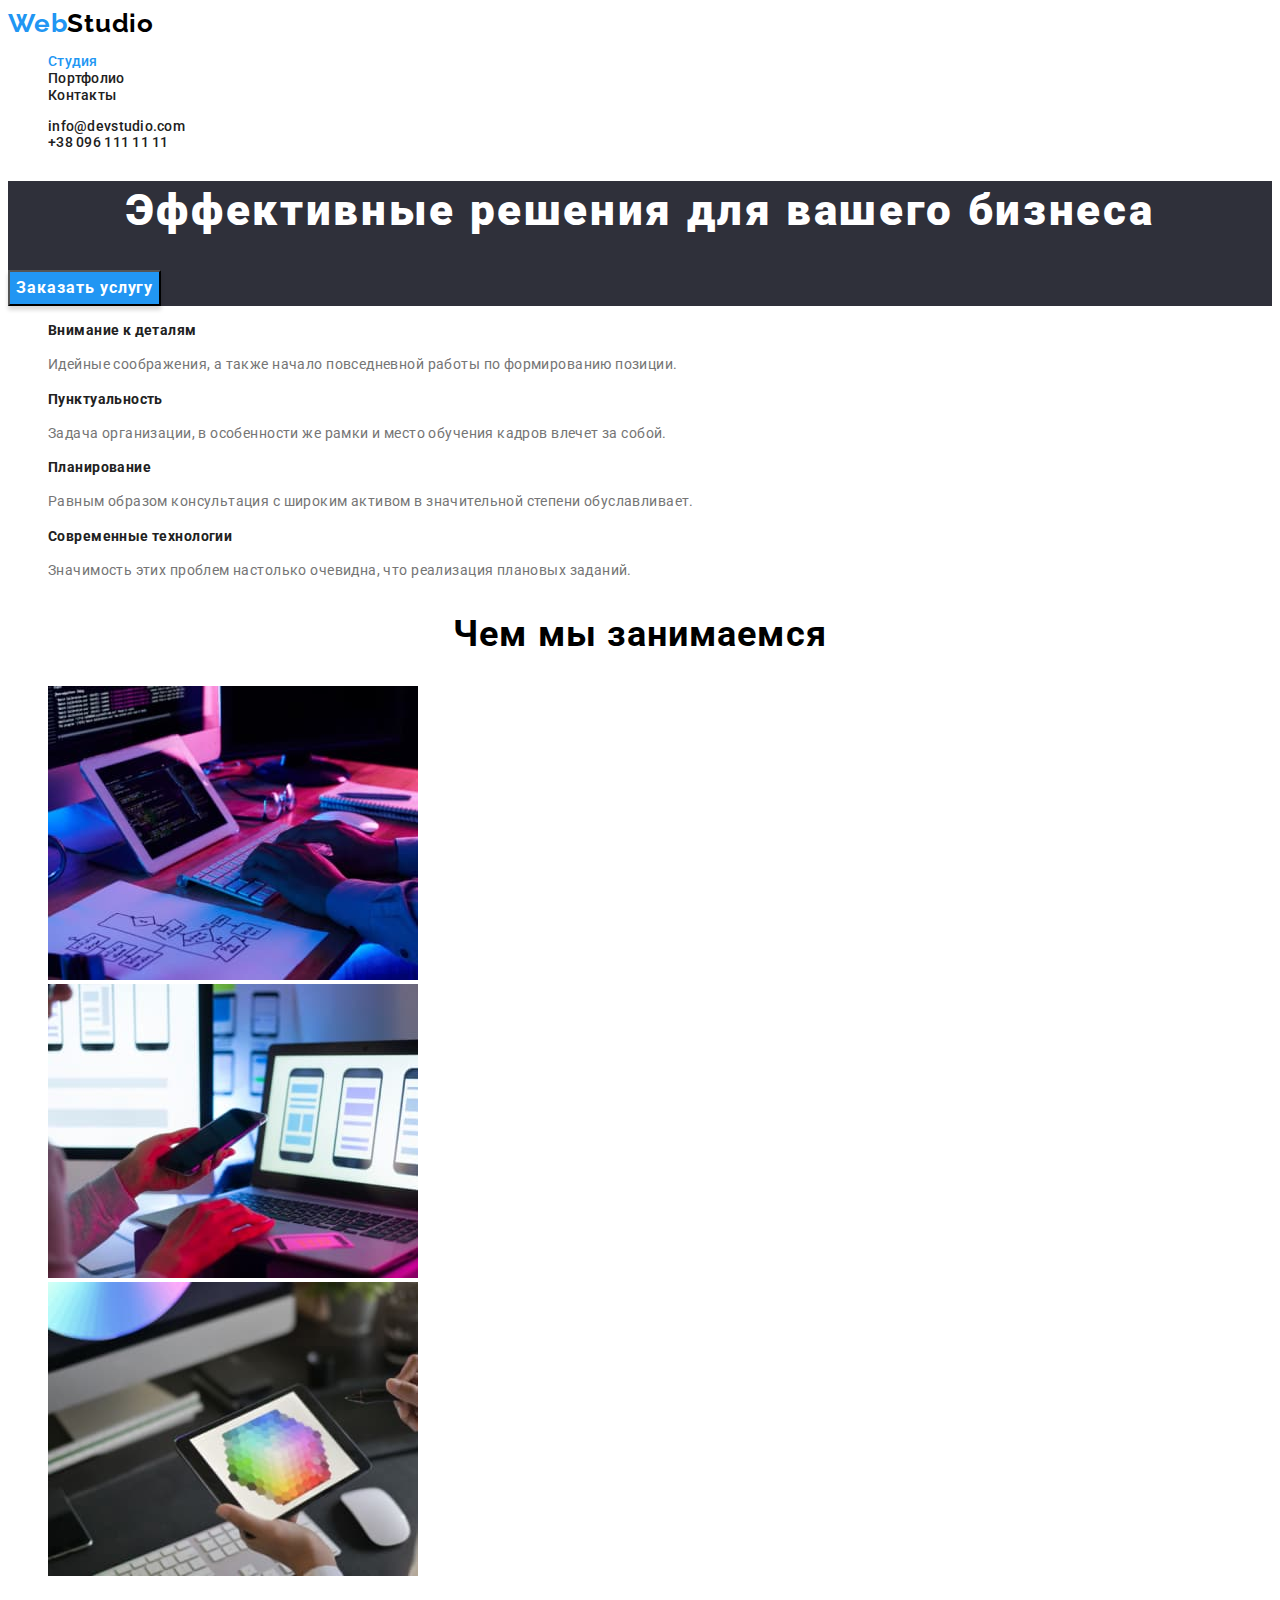
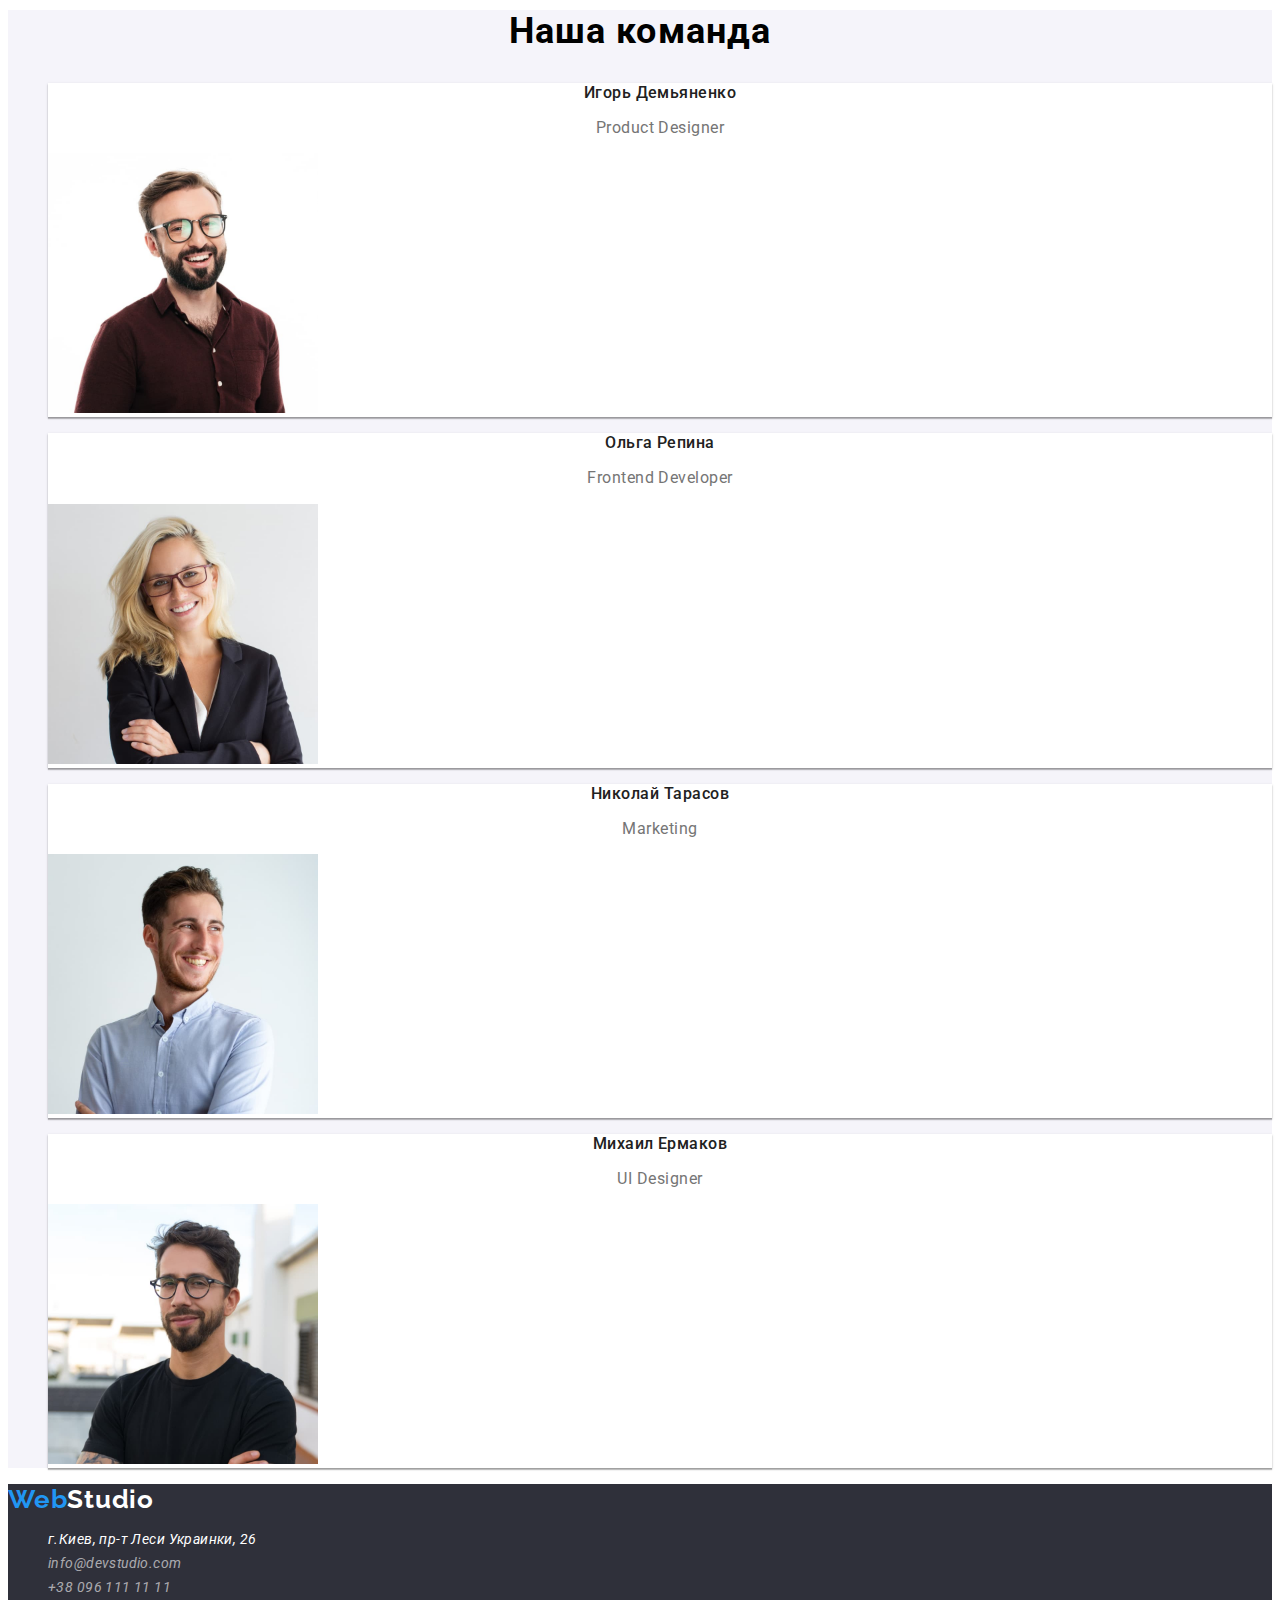
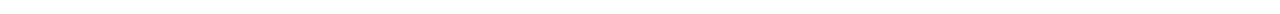
==== index.html @ 718a517a "copy-hw2" ====
<!DOCTYPE html>
<html lang="en">

<head>
  <meta charset="UTF-8">
  <meta name="viewport" content="width=device-width, initial-scale=1.0">
  <link rel="preconnect" href="https://fonts.googleapis.com">
  <link rel="preconnect" href="https://fonts.gstatic.com" crossorigin>
  <link href="https://fonts.googleapis.com/css2?family=Raleway:wght@700&family=Roboto:wght@400;500;700;900&display=swap"
    rel="stylesheet">
  <title>hw-02</title>
  <link rel="stylesheet" href="./css/styles.css">
</head>

<body>
  <!-- header -->
  <header class="head">
    <nav class="nav">
      <a class="logo" href="./index.html"><span class="logo-blue">Web</span>Studio</a>
      <ul class="nav-sait">
        <li><a class="sait-link current" href="./index.html">Студия</a></li>
        <li><a class="sait-link" href="./portfolio.html">Портфолио</a></li>
        <li><a class="sait-link" href="">Контакты</a></li>
      </ul>
    </nav>

    <ul class="nav-contact">
      <li>
        <a class="contact-link" href="mailto:info@devstudio.com">info@devstudio.com</a>
      </li>
      <li>
        <a class="contact-link" href="tel:+380961111111">+38 096 111 11 11</a>
      </li>
    </ul>

  </header>

  <!-- main -->
  <main>
    <!-- hero -->
    <section class="hero">
      <h1 class="hero-title">Эффективные решения для вашего бизнеса</h1>
      <button class="button primary" type="button">Заказать услугу</button>
    </section>

    <!-- quality -->
    <section class="section">
      <!--h2 скрыть на стилизации-->
      <h2 hidden>Качества компании</h2>
      <ul class="quality">
        <li>
          <h3 class="quality-title">Внимание к деталям</h3>
          <p class="quality-text">Идейные соображения, а также начало повседневной работы по формированию позиции.</p>
        </li>
        <li>
          <h3 class="quality-title">Пунктуальность</h3>
          <p class="quality-text">Задача организации, в особенности же рамки и место обучения кадров влечет за собой.
          </p>
        </li>
        <li>
          <h3 class="quality-title">Планирование</h3>
          <p class="quality-text">Равным образом консультация с широким активом в значительной степени обуславливает.
          </p>
        </li>
        <li>
          <h3 class="quality-title">Современные технологии</h3>
          <p class="quality-text">Значимость этих проблем настолько очевидна, что реализация плановых заданий.</p>
        </li>
      </ul>
    </section>

    <!-- What are we doing -->
    <section class="section">
      <h2 class="section-title">Чем мы занимаемся</h2>
      <ul>
        <li><img src="./images/studio/box1.jpg" alt="Десктопные приложения" width="370" height="294">
        </li>
        <li><img src="./images/studio/box2.jpg" alt="Мобильные приложения" width="370" height="294"></li>
        <li><img src="./images/studio/box3.jpg" alt="Дизайнерские решения" width="370" height="294"></li>
      </ul>
    </section>

    <!-- our team -->
    <section class="section team">
      <h2 class="section-title">Наша команда</h2>
      <ul class="team-list">
        <li class="team-item">
          <h3 class="team-title">Игорь Демьяненко</h3>
          <p class="team-profession">Product Designer</p>
          <a href=""><img src="./images/studio/img.jpg" alt="Frontend Developer" width="270" height="260"></a>
        </li>
        <li class="team-item">
          <h3 class="team-title">Ольга Репина</h3>
          <p class="team-profession">Frontend Developer</p>
          <a href=""><img src="./images/studio/img2.jpg" alt="Frontend Developer" width="270" height="260"></a>
        </li>
        <li class="team-item">
          <h3 class="team-title">Николай Тарасов</h3>
          <p class="team-profession">Marketing</p>
          <a href=""><img src="./images/studio/img3.jpg" alt="Marketing" width="270" height="260"></a>
        </li>
        <li class="team-item">
          <h3 class="team-title">Михаил Ермаков</h3>
          <p class="team-profession">UI Designer</p>
          <a href=""><img src="./images/studio/img4.jpg" alt="UI Designe" width="270" height="260"></a>
        </li>
      </ul>
    </section>
  </main>

  <!--footter-->
  <footer class="footer">
    <a class="logo footer-logo" href="./index.html"><span class="logo-blue">Web</span>Studio</a>

    <!-- fotter address -->
    <address class="address">
      <ul class="address-list">
        <li>
          <a class="address-map address-hover"
            href="https://www.google.com/maps/place/GREEN+HOUSE/@48.90028,23.3077456,17z/data=!4m9!3m8!1s0x473989dc6a29fd1f:0xf99ad398de3efd34!5m2!4m1!1i2!8m2!3d48.8999723!4d23.3089486!16s%2Fg%2F11qqn3vghm?entry=ttu"
            target="_blank" rel="noopener noreferrer nofollow">
            г.Киев, пр-т Леси Украинки, 26
          </a>
        </li>
        <li>
          <a class="address-contact address-hover" href="mailto:info@devstudio.com">info@devstudio.com</a>
        </li>
        <li>
          <a class="address-contact address-hover" href="tel:+380961111111">+38 096 111 11 11</a>
        </li>
      </ul>
    </address>
  </footer>

</body>

</html>
---- css/styles.css ----
:root {
  --primary-text-color: #757575;
  --title-text-color: #212121;
  --accent-color: #2196f3;
  --primary-whait-color: #ffffff;
  --primary-black-color: #000000;
  --color-with-transparency: rgba(255, 255, 255, 0.6);
  --color-section-background: #2f303a;
  --color-section-background2: #f5f4fa;
}

/* color: #2196f3; */
/* color: #000000; */
/* color: #212121; */
/* color: #757575; */
/* color: #ffffff; */
/* background: #2f303a; */
/* color: rgba(255, 255, 255, 0.6); */
/* background: #f5f4fa; */

/* utilits */
ul {
  list-style: none;
}

a {
  text-decoration: none;
}

/* general */
body {
  font-family: 'Roboto', sans-serif;
  background-color: var(--primary-whait-color);
  color: var(--primary-text-color);

}

/* button */
.button {
  font-family: inherit;
  font-weight: 700;
  font-size: 16px;
  line-height: 1.88;
  letter-spacing: 0.06em;
  text-align: center;
  background-color: var(--primary-whait-color);
  color: var(--title-text-color);
  box-shadow: 0 4px 4px 0 rgba(0, 0, 0, 0.15);
  cursor: pointer;
}

.button.primary {
  background-color: var(--accent-color);
  color: var(--primary-whait-color);
}

.button.primary:hover,
.button.primary:focus {
  background-color: var(--primary-whait-color);
  color: var(--accent-color);
}

/* header */
.head {
  font-weight: 500;
  font-size: 14px;
  line-height: 1.2;
  letter-spacing: 0.02em;
}

.logo {
  font-family: "Raleway", sans-serif;
  font-weight: 700;
  font-size: 26px;
  letter-spacing: 0.03em;
  color: var(--primary-black-color);

}

.logo-blue {
  color: var(--accent-color);
}



.sait-link {
  color: var(--title-text-color);
}

.sait-link:hover,
.sait-link:focus,
.contact-link:hover,
.contact-link:focus {
  color: var(--accent-color);
}

.sait-link.current {
  color: var(--accent-color);
}

.contact-link {
  color: var(--title-text-color);
}

/* hero */
.hero {
  background: var(--color-section-background);
}

.hero-title {
  font-weight: 900;
  font-size: 44px;
  line-height: 1.36;
  letter-spacing: 0.06em;
  text-align: center;
  color: var(--primary-whait-color);
}

/* section */
.section-title {
  /* font-weight: 700; */
  font-size: 36px;
  letter-spacing: 0.03em;
  line-height: 1.2;
  text-align: center;
  color: var(--primary-black-color);
}

/* quality */
.quality-title {
  /* font-weight: 700; */
  font-size: 14px;
  line-height: 1.2;
  letter-spacing: 0.03em;
  color: var(--title-text-color);
}

.quality-text {
  /* font-weight: 400; */
  font-size: 14px;
  line-height: 1.71;
  letter-spacing: 0.03em;
}

/* What are we doing */

/* our team */
.team {
  background: var(--color-section-background2);
}

.team-item {
  background: var(--primary-whait-color);
  box-shadow: 0 2px 1px 0 rgba(0, 0, 0, 0.2), 0 1px 1px 0 rgba(0, 0, 0, 0.14),
    0 1px 3px 0 rgba(0, 0, 0, 0.12);
}

.team-title {
  font-weight: 500;
  font-size: 16px;
  line-height: 1.2;
  letter-spacing: 0.03em;
  text-align: center;
  color: var(--title-text-color);
}

.team-profession {
  /* font-weight: 400; */
  font-size: 16px;
  line-height: 1.2;
  letter-spacing: 0.03em;
  text-align: center;
}

/* footer */
.footer {
  background: var(--color-section-background);
}

.footer-logo {
  color: var(--primary-whait-color);
}

/* fotter */
.address {
  font-weight: 400;
  font-size: 14px;
  line-height: 1.71;
  letter-spacing: 0.03em;
}

.address-map {

  color: var(--primary-whait-color);
}

.address-hover:hover,
.address-hover:focus {
  color: var(--accent-color);
}

.address-contact {

  color: var(--color-with-transparency);
}

/* portfolio */
.filter-btn {
  font-weight: 500;
  font-size: 16px;
  line-height: 1.63;
  letter-spacing: 0.03em;
  background: var(--color-section-background2);
  color: var(--title-text-color);
}

.filter-btn:hover,
.filter-btn:focus {
  background: var(--accent-color);
  color: var(--primary-whait-color);
  box-shadow: 0 2px 2px 0 rgba(0, 0, 0, 0.12), 0 1px 2px 0 rgba(0, 0, 0, 0.08),
    0 3px 1px 0 rgba(0, 0, 0, 0.1);
}

/* portfolio project */

.project-title {
  /* font-weight: 700; */
  font-size: 18px;
  line-height: 2;
  letter-spacing: 0.06em;
  color: var(--title-text-color);
}

.project-marker {
  /* font-weight: 400; */
  font-size: 16px;
  line-height: 1.88;
  letter-spacing: 0.03em;
}
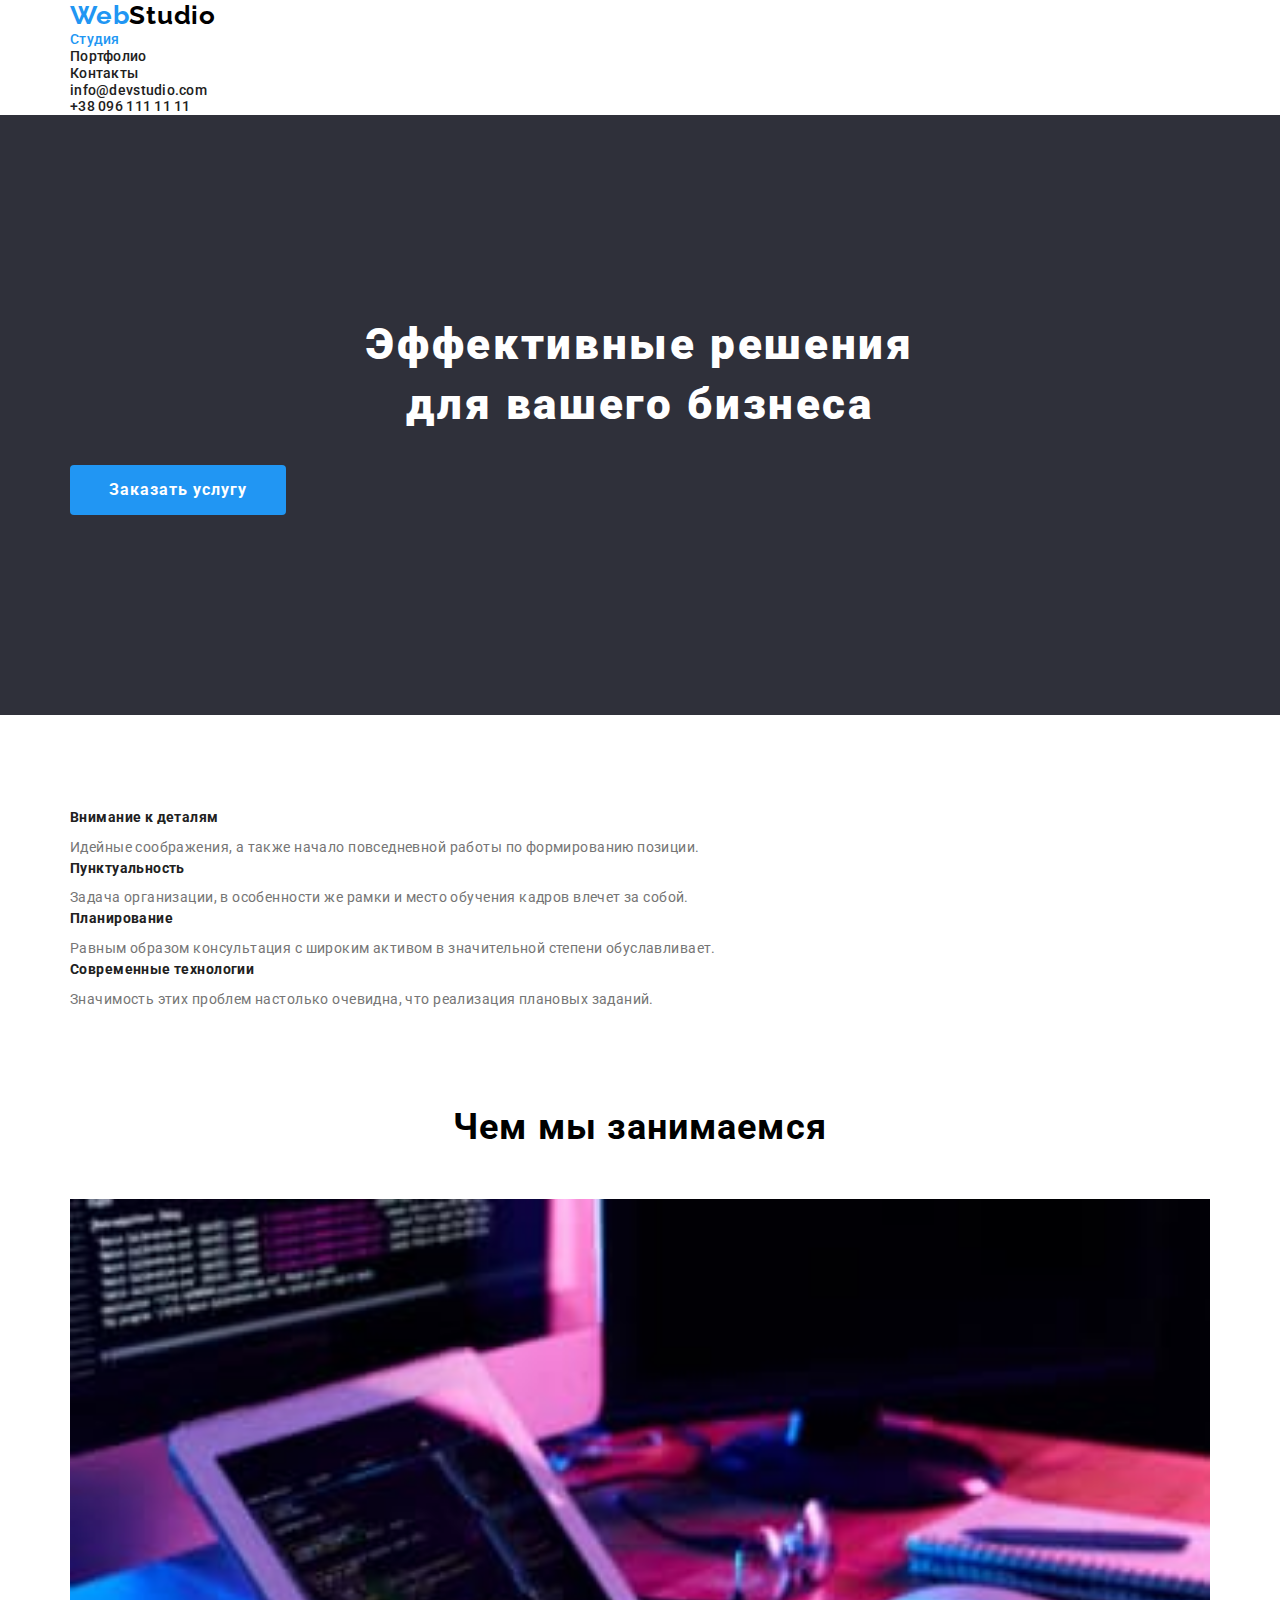
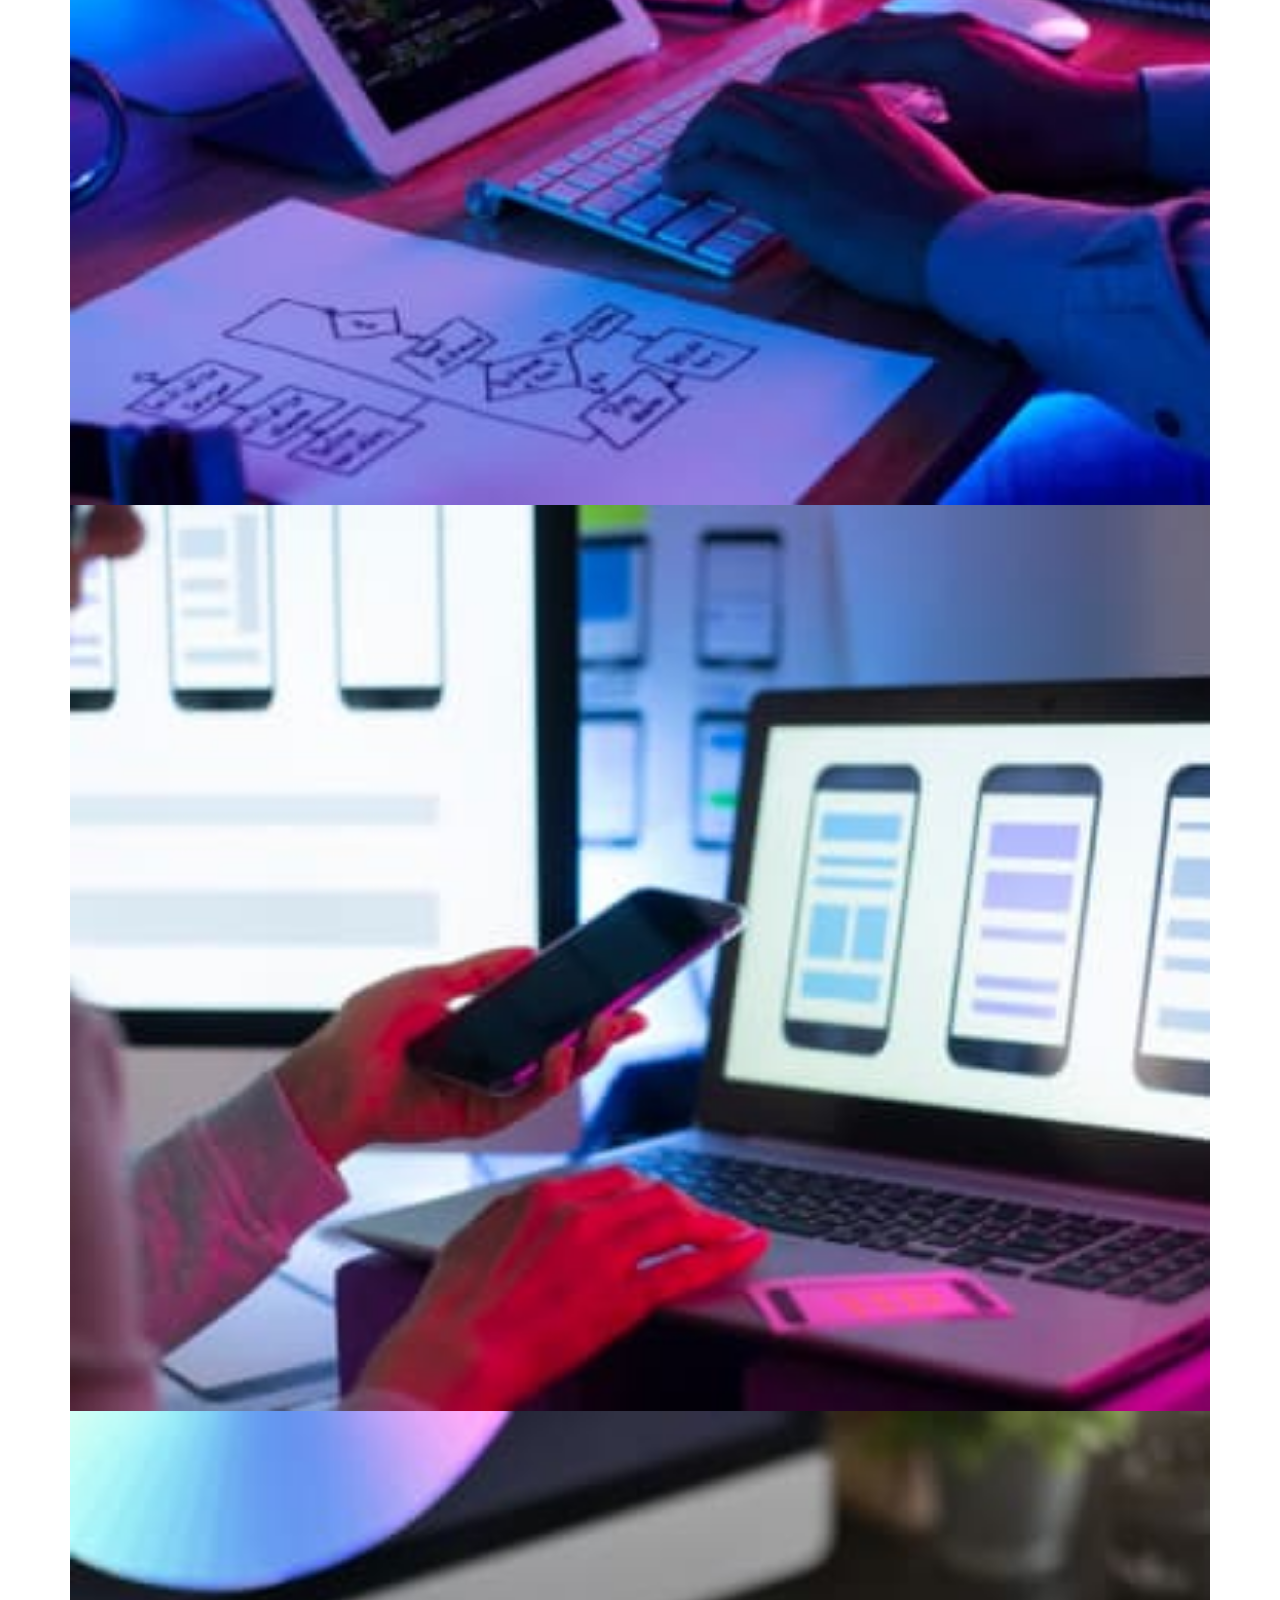
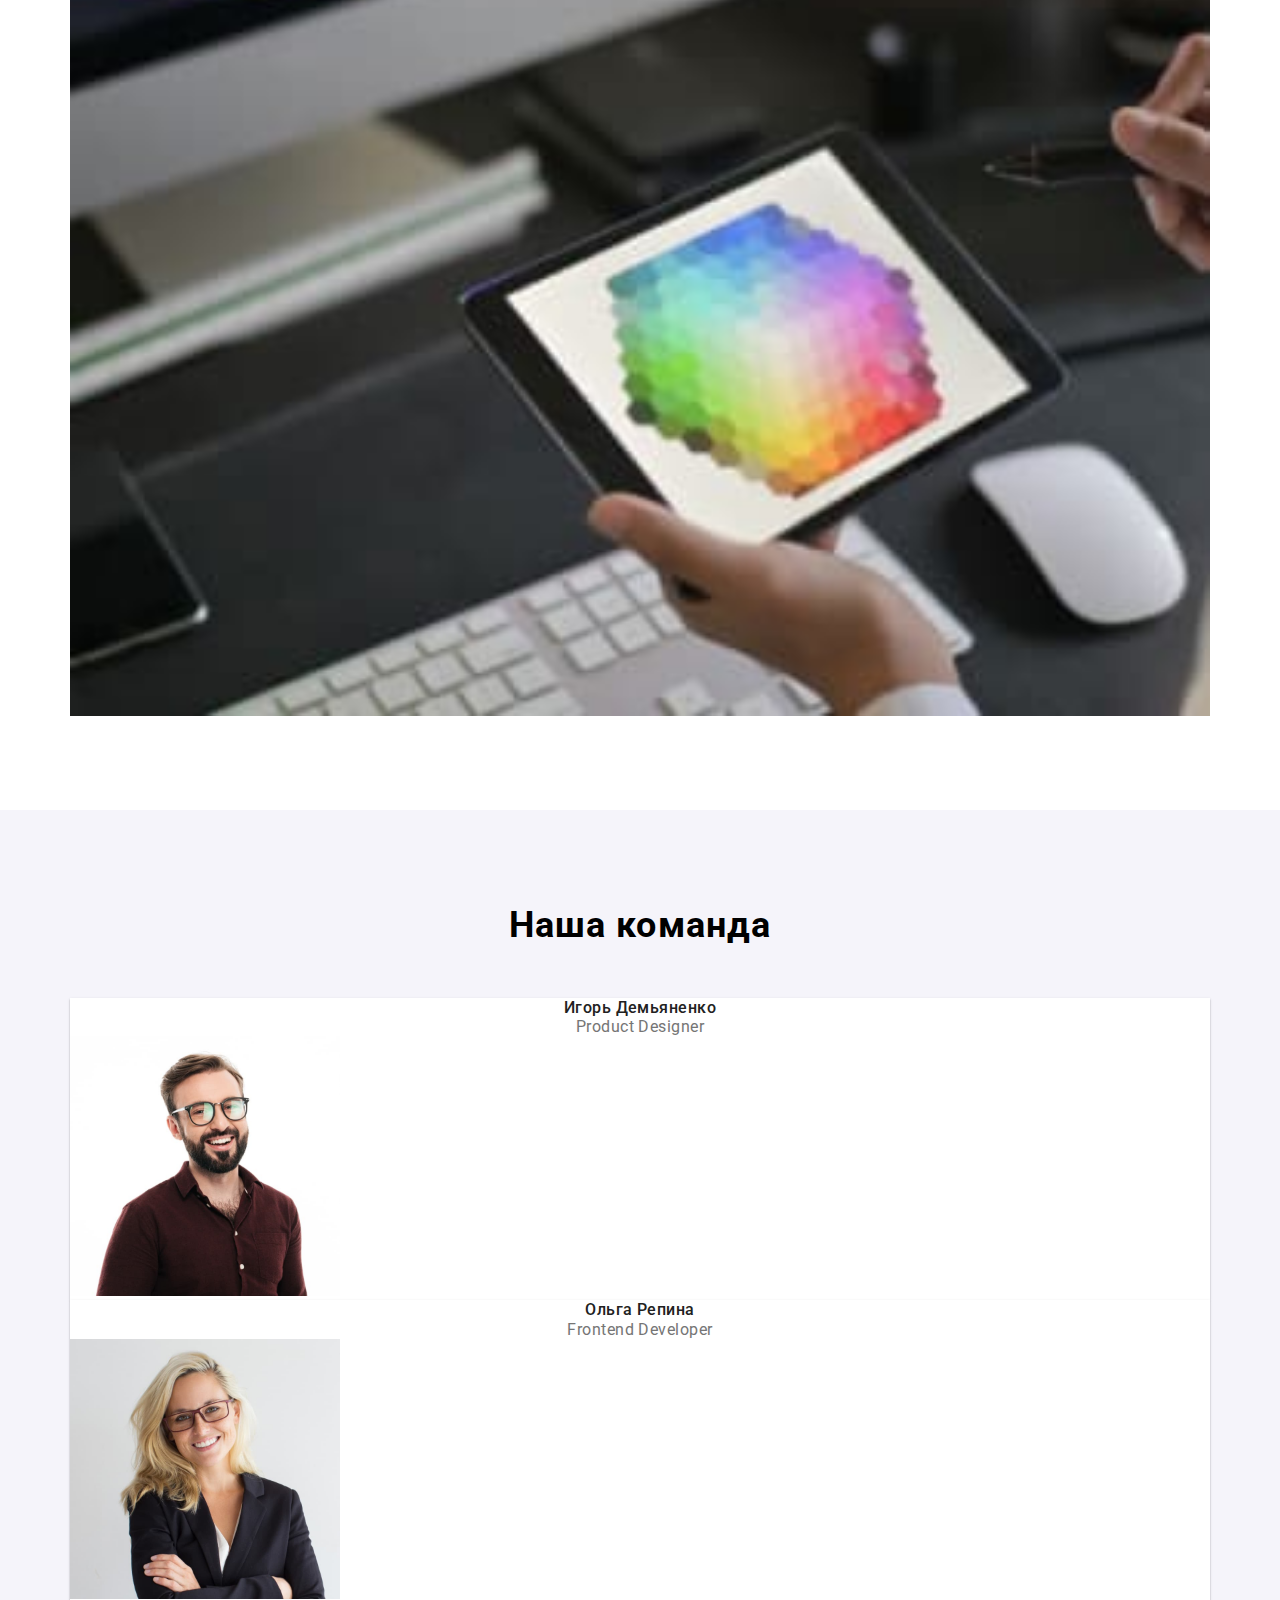
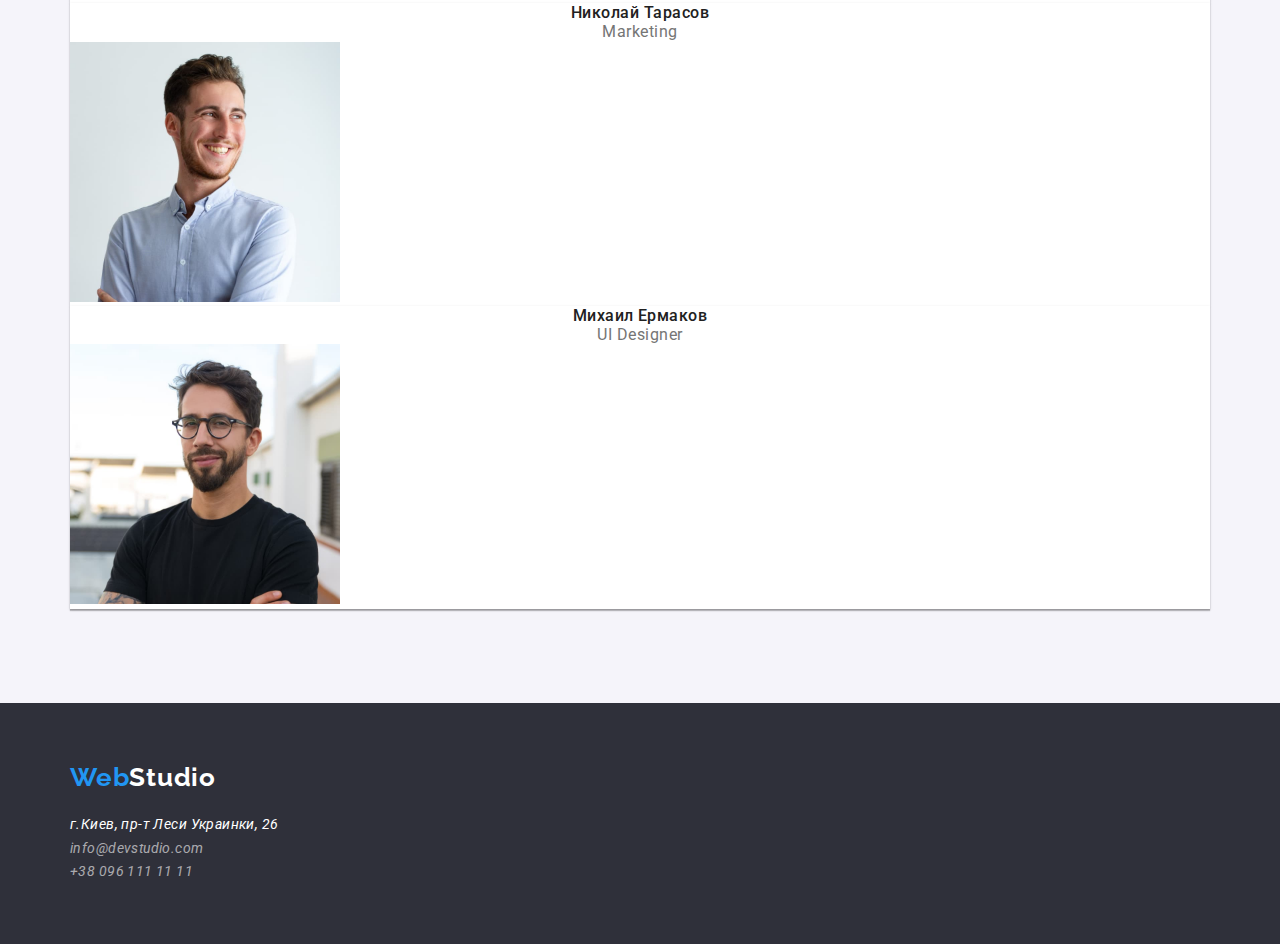
==== commit 4c07219e: "geometry" ====
--- a/index.html
+++ b/index.html
@@ -9,127 +9,154 @@
   <link href="https://fonts.googleapis.com/css2?family=Raleway:wght@700&family=Roboto:wght@400;500;700;900&display=swap"
     rel="stylesheet">
   <title>hw-02</title>
+  <link rel="stylesheet" href="https://cdnjs.cloudflare.com/ajax/libs/modern-normalize/2.0.0/modern-normalize.min.css">
   <link rel="stylesheet" href="./css/styles.css">
 </head>
 
 <body>
   <!-- header -->
   <header class="head">
-    <nav class="nav">
-      <a class="logo" href="./index.html"><span class="logo-blue">Web</span>Studio</a>
-      <ul class="nav-sait">
-        <li><a class="sait-link current" href="./index.html">Студия</a></li>
-        <li><a class="sait-link" href="./portfolio.html">Портфолио</a></li>
-        <li><a class="sait-link" href="">Контакты</a></li>
+    <div class=" head-container container">
+
+      <nav class="nav ">
+        <a class="logo" href="./index.html"><span class="logo-blue">Web</span>Studio</a>
+
+        <ul class="nav-sait">
+          <li><a class="sait-link current" href="./index.html">Студия</a></li>
+          <li><a class="sait-link" href="./portfolio.html">Портфолио</a></li>
+          <li><a class="sait-link" href="#contact">Контакты</a></li>
+        </ul>
+
+      </nav>
+
+      <ul class="nav-contact">
+        <li>
+          <a class="contact-link" href="mailto:info@devstudio.com">info@devstudio.com</a>
+        </li>
+        <li>
+          <a class="contact-link" href="tel:+380961111111">+38 096 111 11 11</a>
+        </li>
       </ul>
-    </nav>
 
-    <ul class="nav-contact">
-      <li>
-        <a class="contact-link" href="mailto:info@devstudio.com">info@devstudio.com</a>
-      </li>
-      <li>
-        <a class="contact-link" href="tel:+380961111111">+38 096 111 11 11</a>
-      </li>
-    </ul>
-
+    </div>
   </header>
 
   <!-- main -->
   <main>
     <!-- hero -->
     <section class="hero">
-      <h1 class="hero-title">Эффективные решения для вашего бизнеса</h1>
-      <button class="button primary" type="button">Заказать услугу</button>
+      <div class="hero-container container">
+        <h1 class="hero-title">Эффективные решения <br> для вашего бизнеса</h1>
+        <button class="hero-btn button primary" type="button">Заказать услугу</button>
+      </div>
     </section>
 
     <!-- quality -->
-    <section class="section">
-      <!--h2 скрыть на стилизации-->
-      <h2 hidden>Качества компании</h2>
-      <ul class="quality">
-        <li>
-          <h3 class="quality-title">Внимание к деталям</h3>
-          <p class="quality-text">Идейные соображения, а также начало повседневной работы по формированию позиции.</p>
-        </li>
-        <li>
-          <h3 class="quality-title">Пунктуальность</h3>
-          <p class="quality-text">Задача организации, в особенности же рамки и место обучения кадров влечет за собой.
-          </p>
-        </li>
-        <li>
-          <h3 class="quality-title">Планирование</h3>
-          <p class="quality-text">Равным образом консультация с широким активом в значительной степени обуславливает.
-          </p>
-        </li>
-        <li>
-          <h3 class="quality-title">Современные технологии</h3>
-          <p class="quality-text">Значимость этих проблем настолько очевидна, что реализация плановых заданий.</p>
-        </li>
-      </ul>
+    <section class="quality">
+      <div class="container">
+        <!--h2 скрыт  на стилизации-->
+        <h2 class="visually-hidden">Качества компании</h2>
+
+        <ul class="quality-list">
+          <li>
+            <h3 class="quality-title">Внимание к деталям</h3>
+            <p class="quality-text">Идейные соображения, а также начало повседневной работы по формированию позиции.</p>
+          </li>
+          <li>
+            <h3 class="quality-title">Пунктуальность</h3>
+            <p class="quality-text">Задача организации, в особенности же рамки и место обучения кадров влечет за собой.
+            </p>
+          </li>
+          <li>
+            <h3 class="quality-title">Планирование</h3>
+            <p class="quality-text">Равным образом консультация с широким активом в значительной степени обуславливает.
+            </p>
+          </li>
+          <li>
+            <h3 class="quality-title">Современные технологии</h3>
+            <p class="quality-text">Значимость этих проблем настолько очевидна, что реализация плановых заданий.</p>
+          </li>
+        </ul>
+
+      </div>
     </section>
 
-    <!-- What are we doing -->
-    <section class="section">
-      <h2 class="section-title">Чем мы занимаемся</h2>
-      <ul>
-        <li><img src="./images/studio/box1.jpg" alt="Десктопные приложения" width="370" height="294">
-        </li>
-        <li><img src="./images/studio/box2.jpg" alt="Мобильные приложения" width="370" height="294"></li>
-        <li><img src="./images/studio/box3.jpg" alt="Дизайнерские решения" width="370" height="294"></li>
-      </ul>
+    <!-- What are we doing  specialty -->
+    <section class="specialty ">
+      <div class="specialty-container container">
+
+        <h2 class="specialty-title section-title">Чем мы занимаемся</h2>
+
+        <ul>
+          <li><img src="./images/studio/box1.jpg" alt="Десктопные приложения" width="370" height="294">
+          </li>
+          <li><img src="./images/studio/box2.jpg" alt="Мобильные приложения" width="370" height="294"></li>
+          <li><img src="./images/studio/box3.jpg" alt="Дизайнерские решения" width="370" height="294"></li>
+        </ul>
+
+      </div>
     </section>
 
     <!-- our team -->
-    <section class="section team">
-      <h2 class="section-title">Наша команда</h2>
-      <ul class="team-list">
-        <li class="team-item">
-          <h3 class="team-title">Игорь Демьяненко</h3>
-          <p class="team-profession">Product Designer</p>
-          <a href=""><img src="./images/studio/img.jpg" alt="Frontend Developer" width="270" height="260"></a>
-        </li>
-        <li class="team-item">
-          <h3 class="team-title">Ольга Репина</h3>
-          <p class="team-profession">Frontend Developer</p>
-          <a href=""><img src="./images/studio/img2.jpg" alt="Frontend Developer" width="270" height="260"></a>
-        </li>
-        <li class="team-item">
-          <h3 class="team-title">Николай Тарасов</h3>
-          <p class="team-profession">Marketing</p>
-          <a href=""><img src="./images/studio/img3.jpg" alt="Marketing" width="270" height="260"></a>
-        </li>
-        <li class="team-item">
-          <h3 class="team-title">Михаил Ермаков</h3>
-          <p class="team-profession">UI Designer</p>
-          <a href=""><img src="./images/studio/img4.jpg" alt="UI Designe" width="270" height="260"></a>
-        </li>
-      </ul>
+    <section class="team sectio ">
+      <div class="team-container container">
+
+        <h2 class="section-title">Наша команда</h2>
+
+        <ul class="team-list">
+          <li class="team-item">
+            <h3 class="team-title">Игорь Демьяненко</h3>
+            <p class="team-profession">Product Designer</p>
+            <a href=""><img src="./images/studio/img.jpg" alt="Frontend Developer" width="270" height="260"></a>
+          </li>
+          <li class="team-item">
+            <h3 class="team-title">Ольга Репина</h3>
+            <p class="team-profession">Frontend Developer</p>
+            <a href=""><img src="./images/studio/img2.jpg" alt="Frontend Developer" width="270" height="260"></a>
+          </li>
+          <li class="team-item">
+            <h3 class="team-title">Николай Тарасов</h3>
+            <p class="team-profession">Marketing</p>
+            <a href=""><img src="./images/studio/img3.jpg" alt="Marketing" width="270" height="260"></a>
+          </li>
+          <li class="team-item">
+            <h3 class="team-title">Михаил Ермаков</h3>
+            <p class="team-profession">UI Designer</p>
+            <a href=""><img src="./images/studio/img4.jpg" alt="UI Designe" width="270" height="260"></a>
+          </li>
+        </ul>
+
+      </div>
     </section>
   </main>
 
   <!--footter-->
   <footer class="footer">
-    <a class="logo footer-logo" href="./index.html"><span class="logo-blue">Web</span>Studio</a>
+    <div class="footer-container container">
 
-    <!-- fotter address -->
-    <address class="address">
-      <ul class="address-list">
-        <li>
-          <a class="address-map address-hover"
-            href="https://www.google.com/maps/place/GREEN+HOUSE/@48.90028,23.3077456,17z/data=!4m9!3m8!1s0x473989dc6a29fd1f:0xf99ad398de3efd34!5m2!4m1!1i2!8m2!3d48.8999723!4d23.3089486!16s%2Fg%2F11qqn3vghm?entry=ttu"
-            target="_blank" rel="noopener noreferrer nofollow">
-            г.Киев, пр-т Леси Украинки, 26
-          </a>
-        </li>
-        <li>
-          <a class="address-contact address-hover" href="mailto:info@devstudio.com">info@devstudio.com</a>
-        </li>
-        <li>
-          <a class="address-contact address-hover" href="tel:+380961111111">+38 096 111 11 11</a>
-        </li>
-      </ul>
-    </address>
+      <a class="logo footer-logo" href="./index.html"><span class="logo-blue">Web</span>Studio</a>
+
+      <!-- fotter address -->
+      <address class="address" id="contact">
+
+        <ul class="address-list">
+          <li>
+            <a class="address-map address-hover"
+              href="https://www.google.com/maps/place/GREEN+HOUSE/@48.90028,23.3077456,17z/data=!4m9!3m8!1s0x473989dc6a29fd1f:0xf99ad398de3efd34!5m2!4m1!1i2!8m2!3d48.8999723!4d23.3089486!16s%2Fg%2F11qqn3vghm?entry=ttu"
+              target="_blank" rel="noopener noreferrer nofollow">
+              г.Киев, пр-т Леси Украинки, 26
+            </a>
+          </li>
+          <li>
+            <a class="address-contact address-hover" href="mailto:info@devstudio.com">info@devstudio.com</a>
+          </li>
+          <li>
+            <a class="address-contact address-hover" href="tel:+380961111111">+38 096 111 11 11</a>
+          </li>
+        </ul>
+
+      </address>
+    </div>
   </footer>
 
 </body>
--- a/css/styles.css
+++ b/css/styles.css
@@ -18,34 +18,79 @@
 /* color: rgba(255, 255, 255, 0.6); */
 /* background: #f5f4fa; */
 
-/* utilits */
-ul {
-  list-style: none;
-}
-
-a {
-  text-decoration: none;
-}
-
-/* general */
+/* html {
+  box-sizing: border-box;
+}
+
+*,
+*::before,
+*::after {
+  block-size: inherit;
+} */
+
+/*------------------ general ------------*/
 body {
   font-family: 'Roboto', sans-serif;
   background-color: var(--primary-whait-color);
   color: var(--primary-text-color);
-
-}
-
-/* button */
+  /* margin: 0; */
+
+}
+
+/*----------------utilits-------------- */
+
+h1,
+h2,
+h3,
+p {
+  margin: 0;
+}
+
+ul {
+  margin: 0;
+  padding: 0;
+  list-style: none;
+}
+
+a {
+  display: inline-block;
+  text-decoration: none;
+  color: inherit;
+  outline: 0px;
+}
+
+img {
+  display: block;
+  min-width: 100%;
+  height: auto;
+}
+
+/* ---------------visually-hidden ------ */
+
+.visually-hidden {
+  position: absolute;
+  clip: rect(0 0 0 0);
+  width: 1px;
+  height: 1px;
+  margin: -1px;
+}
+
+/*  --------------  button-----------------*/
 .button {
-  font-family: inherit;
+  display: inline-block;
+  border: 0;
+  border-radius: 4px;
+  padding: 10px 32px;
+
+  /* font-family: inherit; */
   font-weight: 700;
   font-size: 16px;
-  line-height: 1.88;
+  line-height: 1.875;
   letter-spacing: 0.06em;
   text-align: center;
+
   background-color: var(--primary-whait-color);
   color: var(--title-text-color);
-  box-shadow: 0 4px 4px 0 rgba(0, 0, 0, 0.15);
   cursor: pointer;
 }
 
@@ -60,12 +105,27 @@
   color: var(--accent-color);
 }
 
-/* header */
+.container {
+  margin-right: auto;
+  margin-left: auto;
+  width: 1170px;
+  padding-right: 15px;
+  padding-left: 15px;
+  padding-top: 94px;
+  padding-bottom: 94px;
+}
+
+/*  ---------------- header -----------------  */
 .head {
   font-weight: 500;
   font-size: 14px;
   line-height: 1.2;
   letter-spacing: 0.02em;
+}
+
+.head-container {
+  padding-top: 0;
+  padding-bottom: 0;
 }
 
 .logo {
@@ -73,15 +133,13 @@
   font-weight: 700;
   font-size: 26px;
   letter-spacing: 0.03em;
+
   color: var(--primary-black-color);
-
 }
 
 .logo-blue {
   color: var(--accent-color);
 }
-
-
 
 .sait-link {
   color: var(--title-text-color);
@@ -102,32 +160,48 @@
   color: var(--title-text-color);
 }
 
-/* hero */
+/* --------------------hero ---------------------*/
 .hero {
   background: var(--color-section-background);
 }
 
+.hero-container {
+  padding-top: 200px;
+  padding-bottom: 200px;
+}
+
 .hero-title {
+  margin-bottom: 30px;
+
   font-weight: 900;
   font-size: 44px;
   line-height: 1.36;
   letter-spacing: 0.06em;
   text-align: center;
-  color: var(--primary-whait-color);
-}
-
-/* section */
+
+  color: var(--primary-whait-color);
+}
+
+.hero-btn {
+  min-width: 216px;
+}
+
+/* ------------------------section ----------------------*/
 .section-title {
+  margin-bottom: 50px;
   /* font-weight: 700; */
   font-size: 36px;
   letter-spacing: 0.03em;
   line-height: 1.2;
   text-align: center;
+
   color: var(--primary-black-color);
 }
 
-/* quality */
+/* --------------------------quality---------------- */
+
 .quality-title {
+  margin-bottom: 10px;
   /* font-weight: 700; */
   font-size: 14px;
   line-height: 1.2;
@@ -142,9 +216,13 @@
   letter-spacing: 0.03em;
 }
 
-/* What are we doing */
-
-/* our team */
+/* ----------------------What are we doing specialty --------*/
+
+.specialty-container {
+  padding-top: 0;
+}
+
+/* ---------------------our team---------- */
 .team {
   background: var(--color-section-background2);
 }
@@ -172,16 +250,22 @@
   text-align: center;
 }
 
-/* footer */
+/* -------------------------footer -------------------*/
 .footer {
   background: var(--color-section-background);
 }
 
+.footer-container {
+  padding-top: 60px;
+  padding-bottom: 60px;
+}
+
 .footer-logo {
-  color: var(--primary-whait-color);
-}
-
-/* fotter */
+  margin-bottom: 20px;
+
+  color: var(--primary-whait-color);
+}
+
 .address {
   font-weight: 400;
   font-size: 14px;
@@ -189,8 +273,11 @@
   letter-spacing: 0.03em;
 }
 
+.address-item:not(:last-child) {
+  margin-bottom: 9px;
+}
+
 .address-map {
-
   color: var(--primary-whait-color);
 }
 
@@ -204,14 +291,19 @@
   color: var(--color-with-transparency);
 }
 
-/* portfolio */
+/* ---------------------portfolio------------------ */
+
+/* ---------------portfolio filter------------------ */
+
 .filter-btn {
+  padding: 6px 22px;
+  min-width: 73px;
+
   font-weight: 500;
-  font-size: 16px;
-  line-height: 1.63;
-  letter-spacing: 0.03em;
+  line-height: 1.625;
+  letter-spacing: 0.03em;
+
   background: var(--color-section-background2);
-  color: var(--title-text-color);
 }
 
 .filter-btn:hover,
@@ -222,17 +314,24 @@
     0 3px 1px 0 rgba(0, 0, 0, 0.1);
 }
 
-/* portfolio project */
-
-.project-title {
+/* --------------portfolio project--------- */
+
+.filter-container {
+  padding-bottom: 50px;
+}
+
+.card-title {
+  margin-bottom: 4px;
+
   /* font-weight: 700; */
   font-size: 18px;
   line-height: 2;
   letter-spacing: 0.06em;
-  color: var(--title-text-color);
-}
-
-.project-marker {
+
+  color: var(--title-text-color);
+}
+
+.card-marker {
   /* font-weight: 400; */
   font-size: 16px;
   line-height: 1.88;
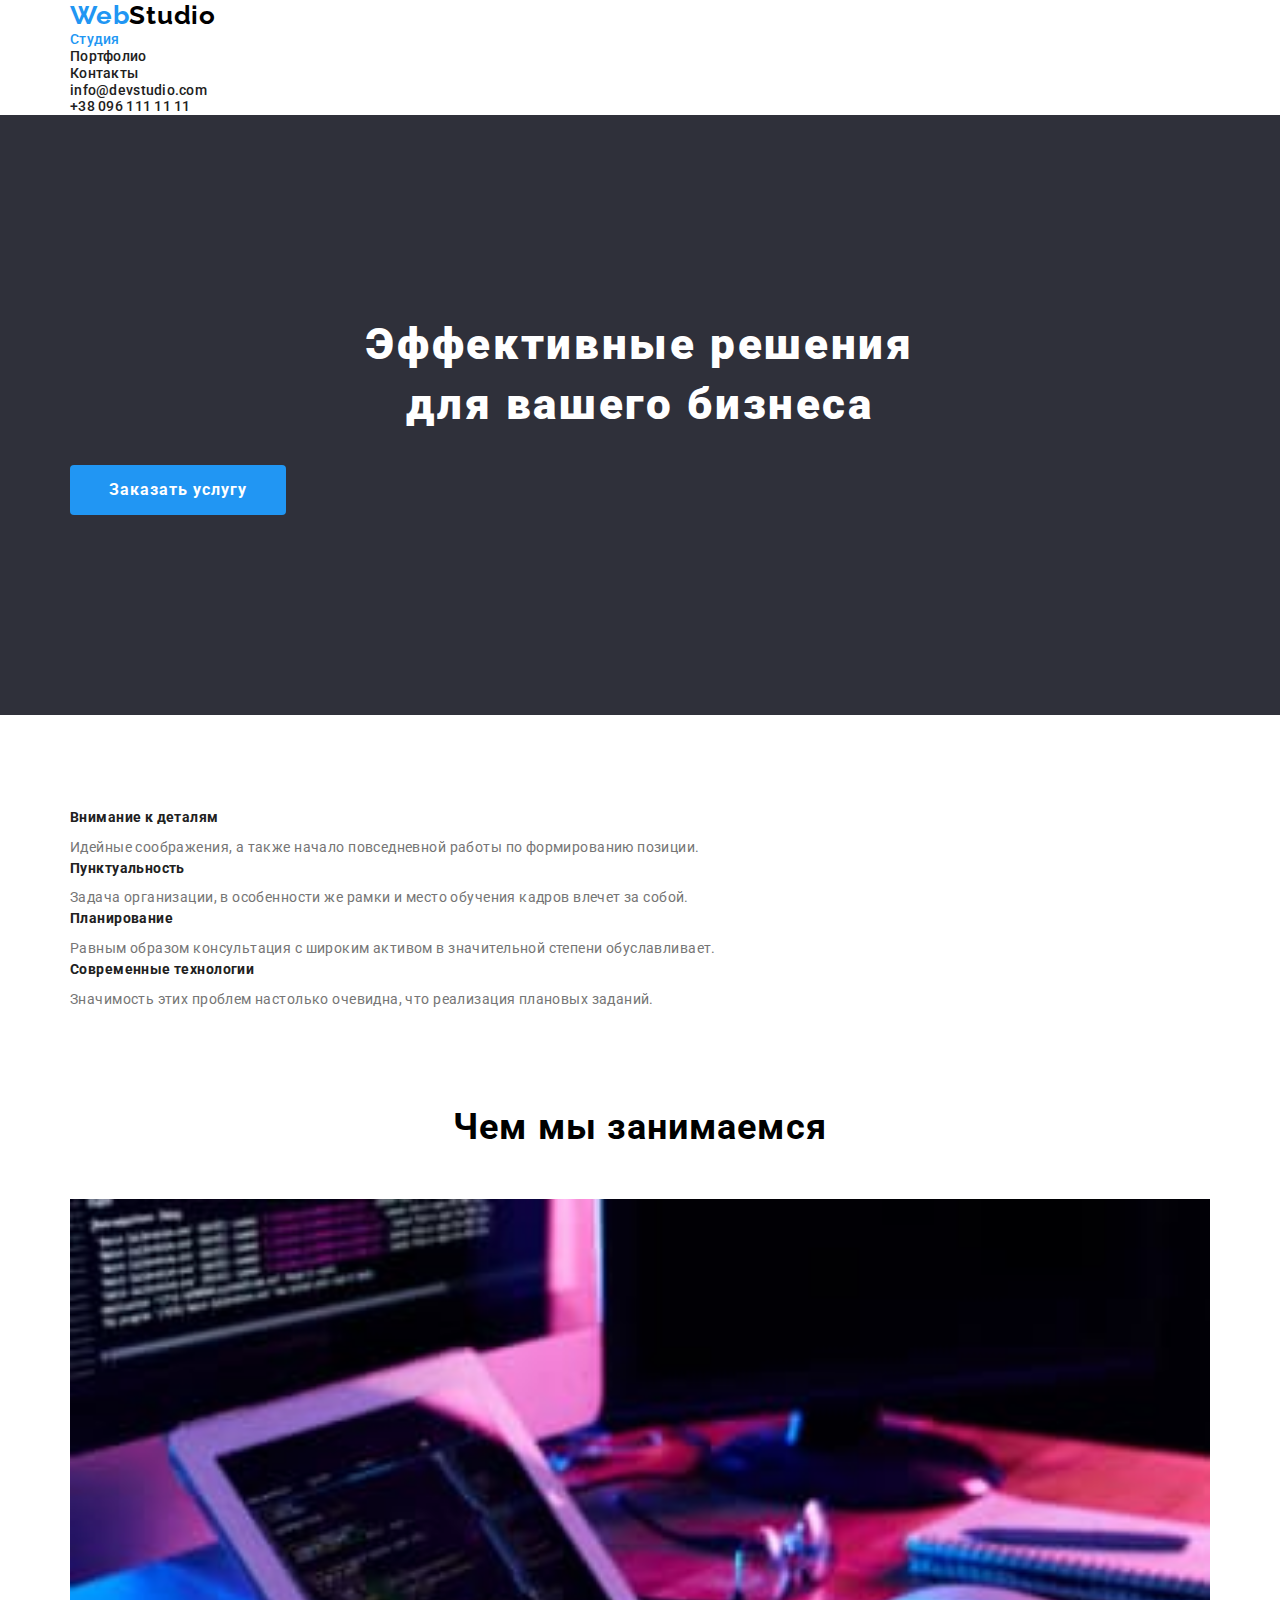
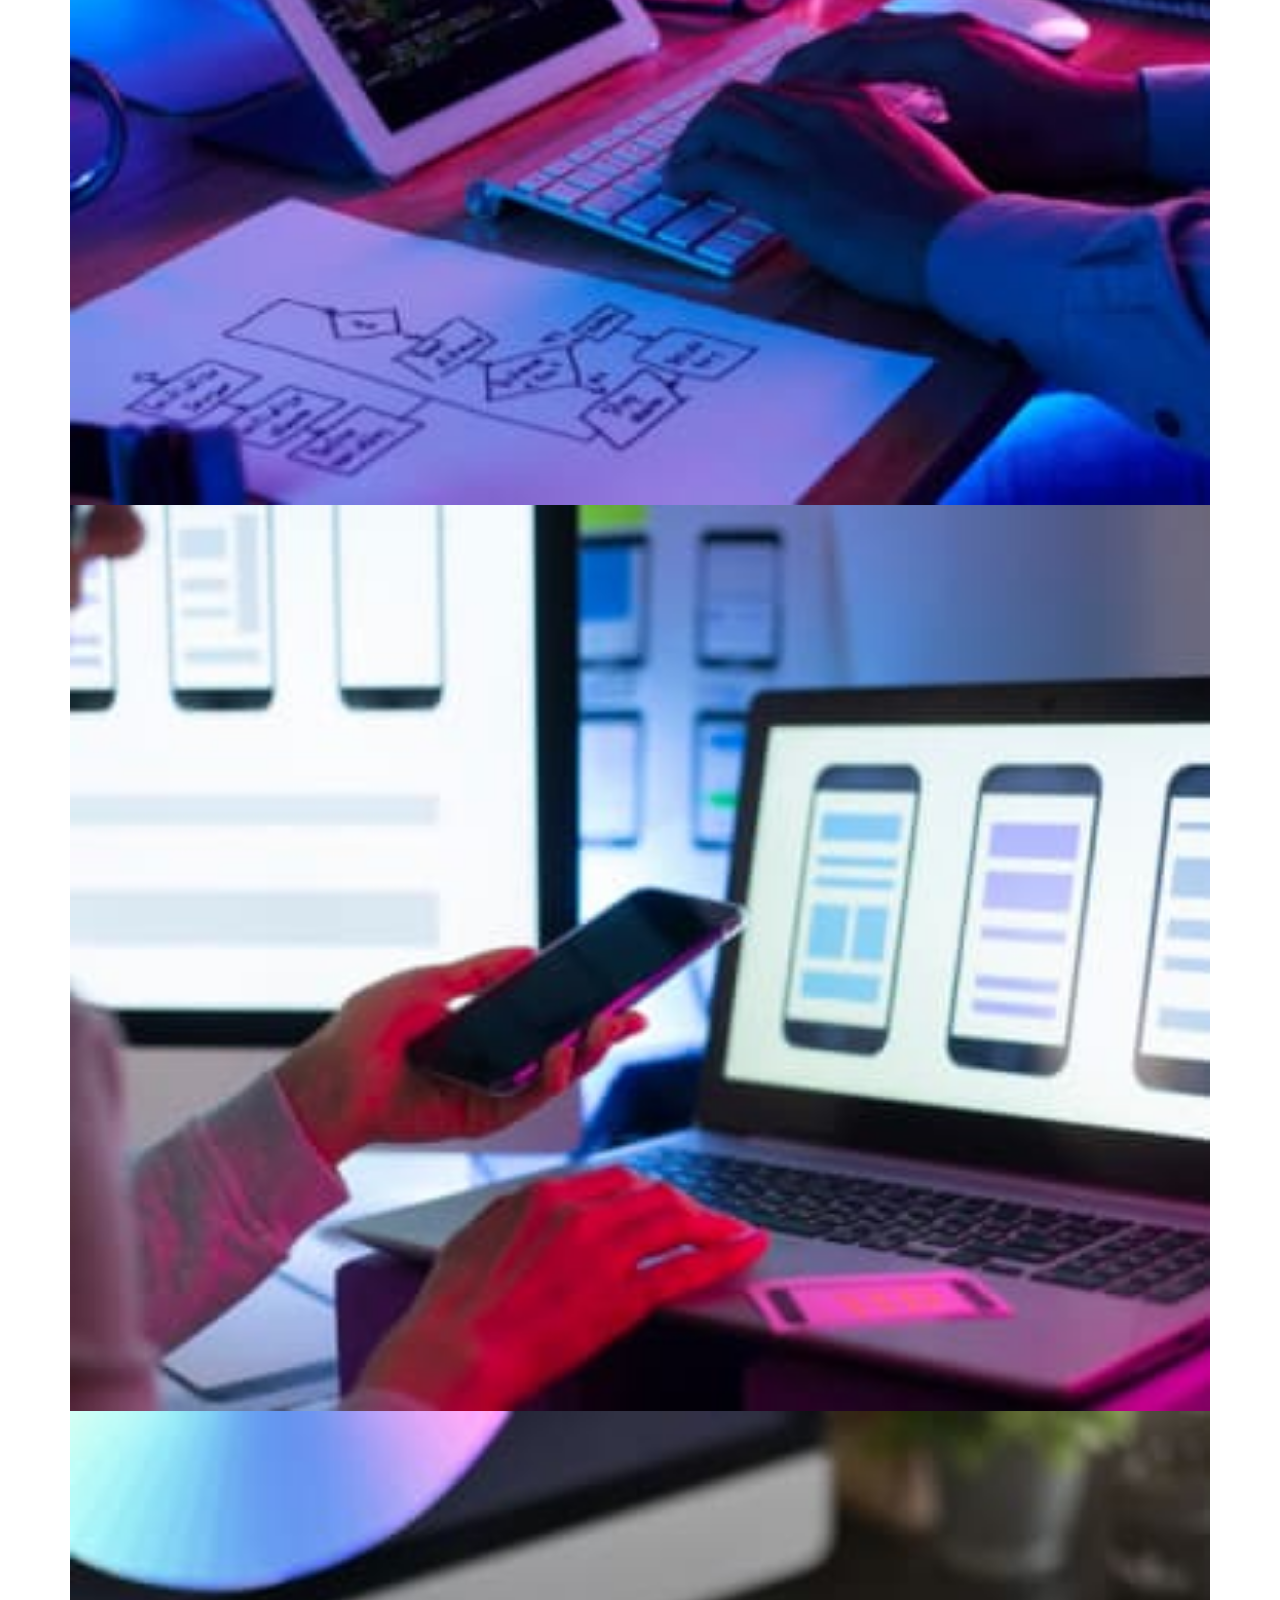
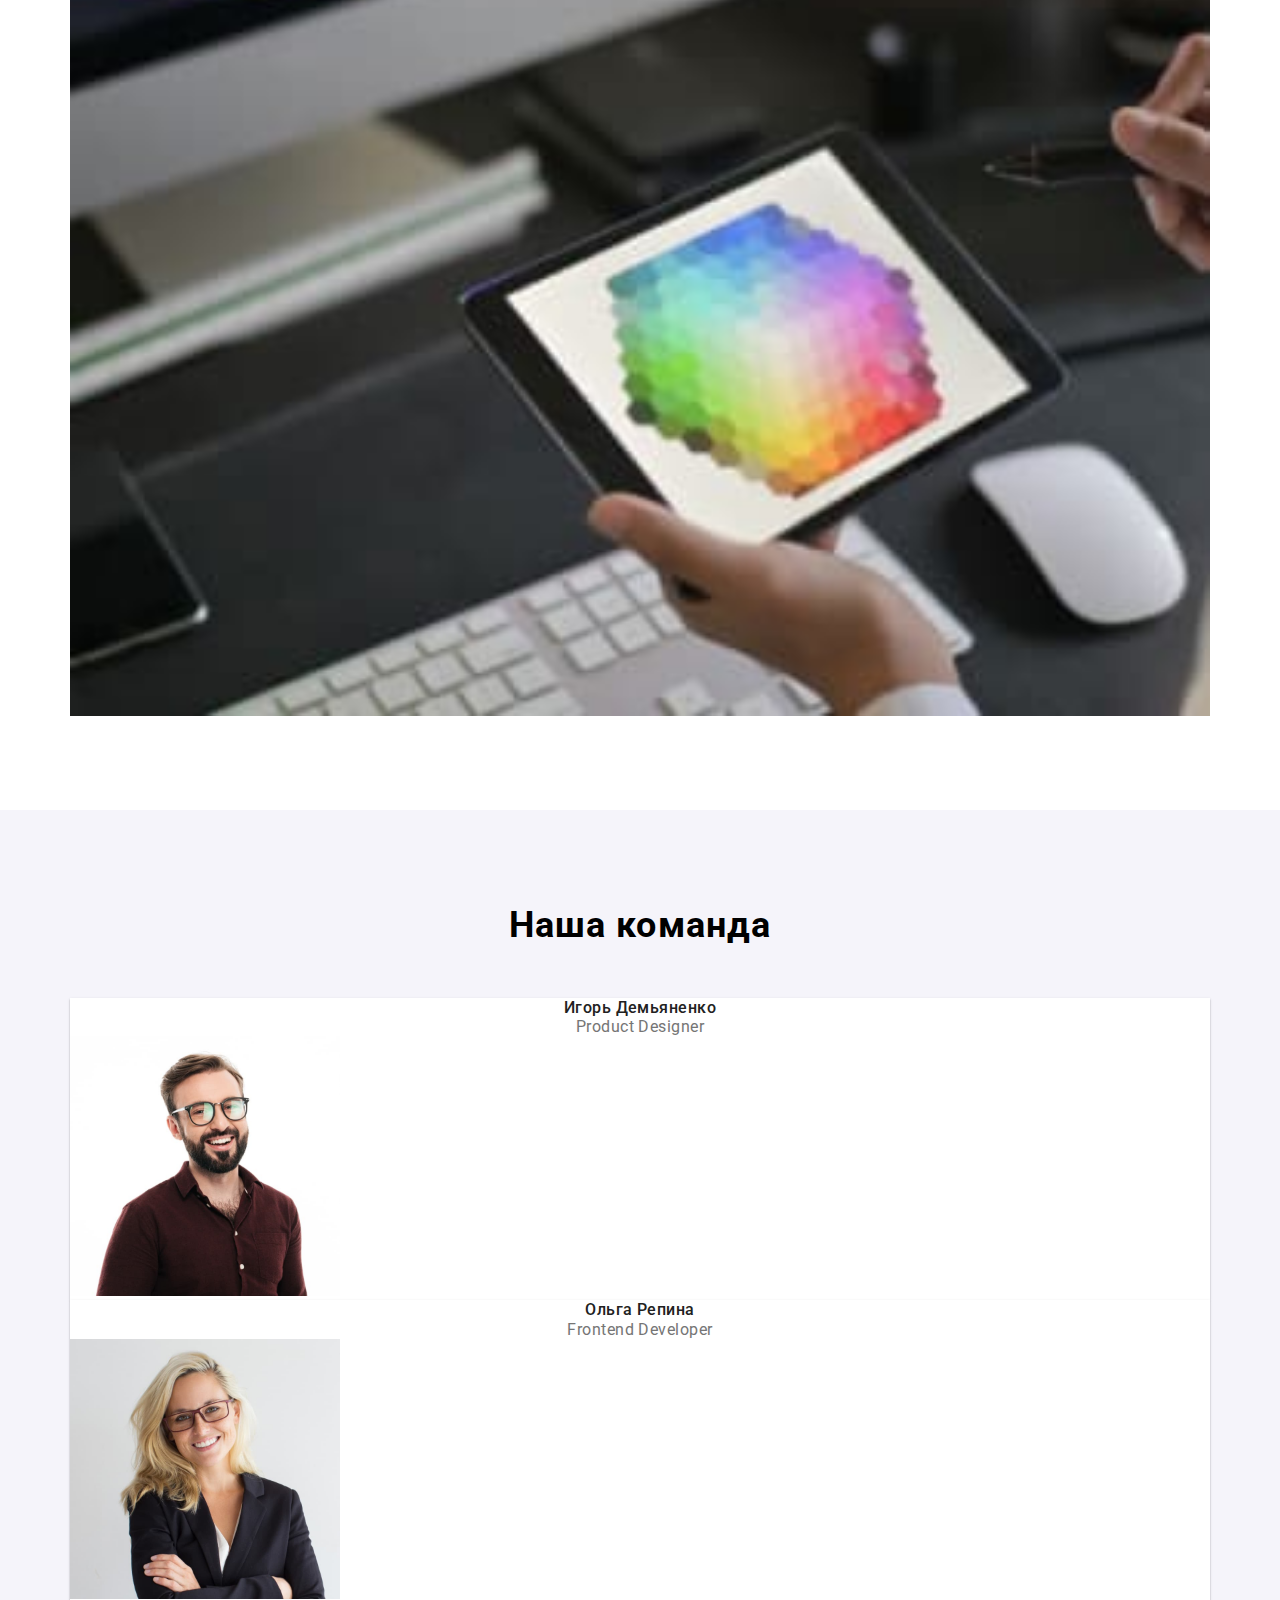
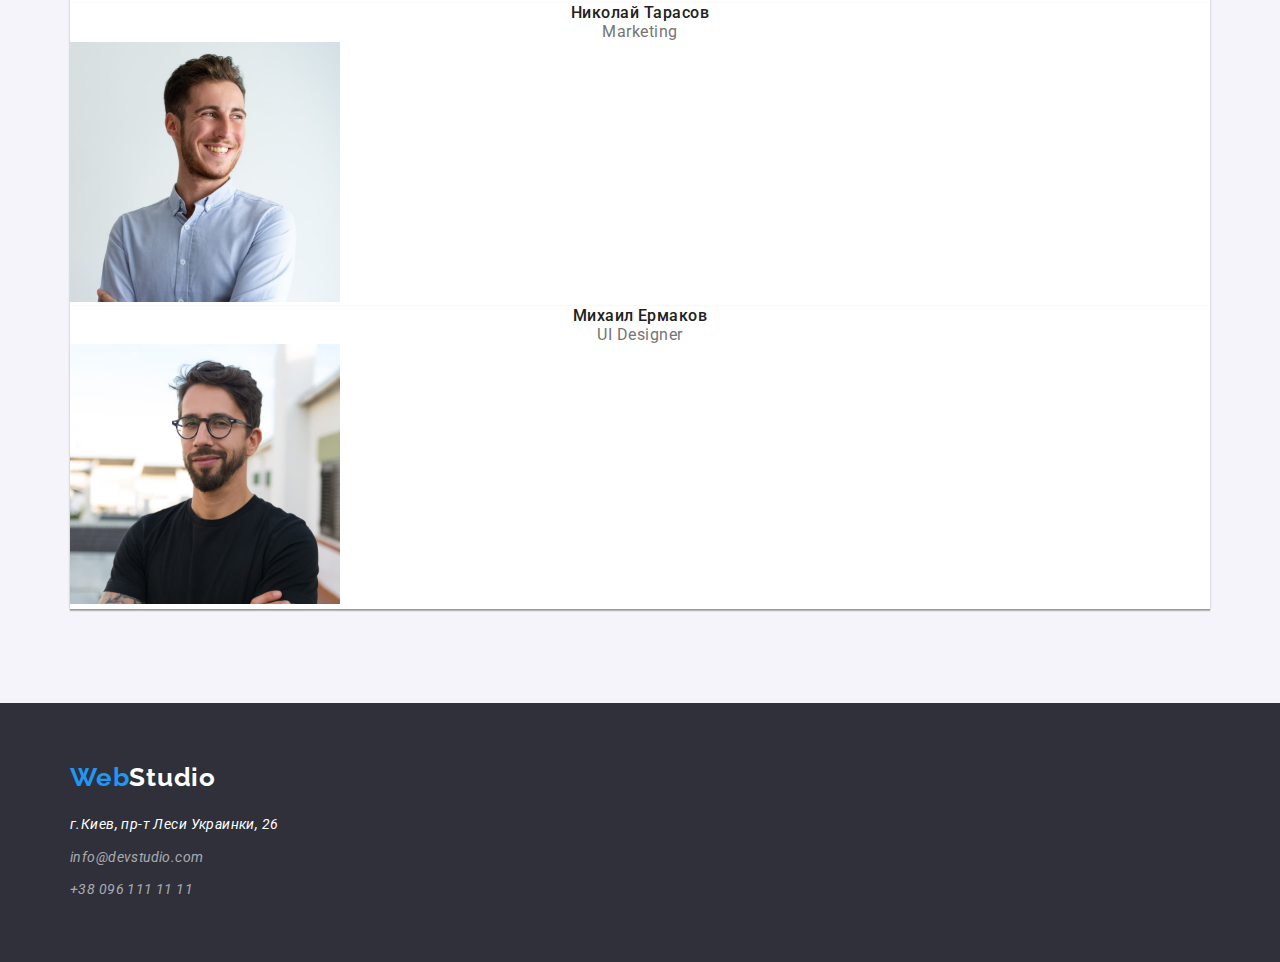
==== commit b81685aa: "fix" ====
--- a/index.html
+++ b/index.html
@@ -140,17 +140,17 @@
       <address class="address" id="contact">
 
         <ul class="address-list">
-          <li>
+          <li class="address-item">
             <a class="address-map address-hover"
               href="https://www.google.com/maps/place/GREEN+HOUSE/@48.90028,23.3077456,17z/data=!4m9!3m8!1s0x473989dc6a29fd1f:0xf99ad398de3efd34!5m2!4m1!1i2!8m2!3d48.8999723!4d23.3089486!16s%2Fg%2F11qqn3vghm?entry=ttu"
               target="_blank" rel="noopener noreferrer nofollow">
               г.Киев, пр-т Леси Украинки, 26
             </a>
           </li>
-          <li>
+          <li class="address-item">
             <a class="address-contact address-hover" href="mailto:info@devstudio.com">info@devstudio.com</a>
           </li>
-          <li>
+          <li class="address-item">
             <a class="address-contact address-hover" href="tel:+380961111111">+38 096 111 11 11</a>
           </li>
         </ul>
--- a/css/styles.css
+++ b/css/styles.css
@@ -320,6 +320,10 @@
   padding-bottom: 50px;
 }
 
+.project-card {
+  border: 1px solid #eee;
+}
+
 .card-title {
   margin-bottom: 4px;
 
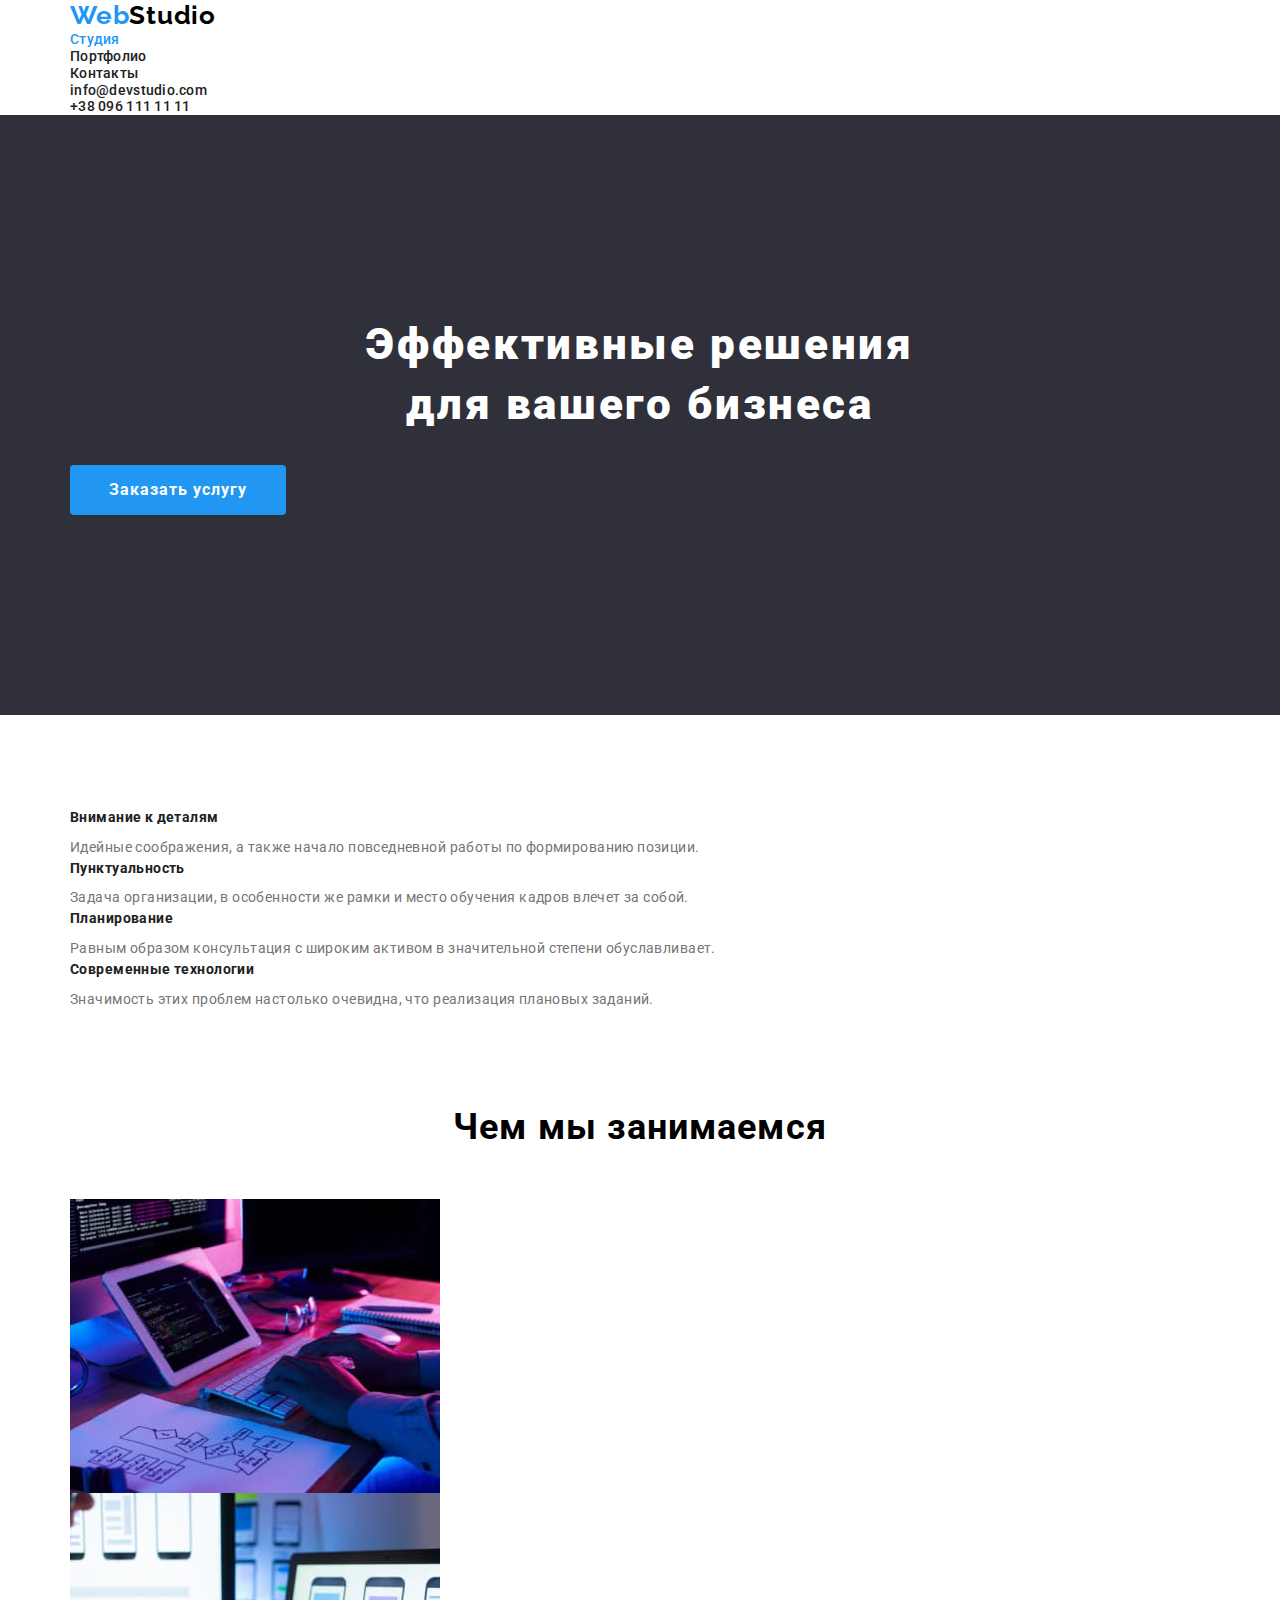
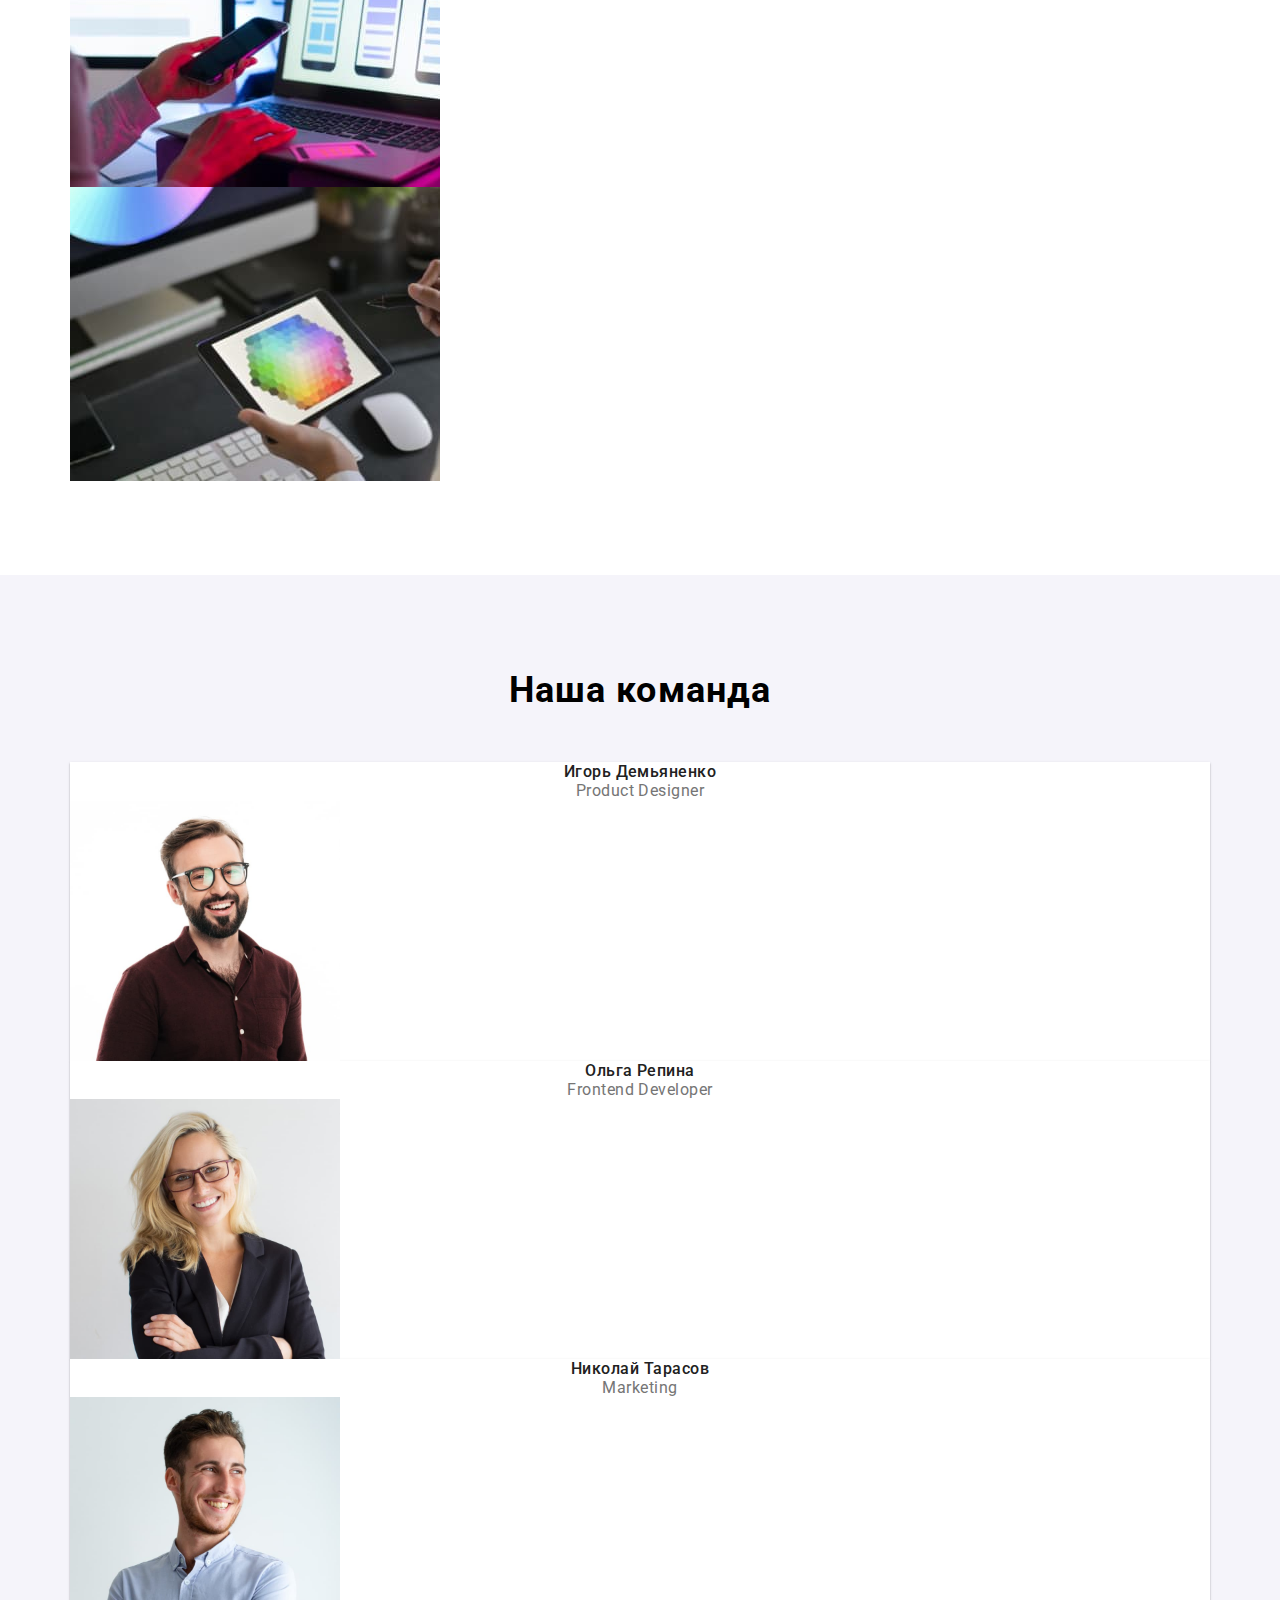
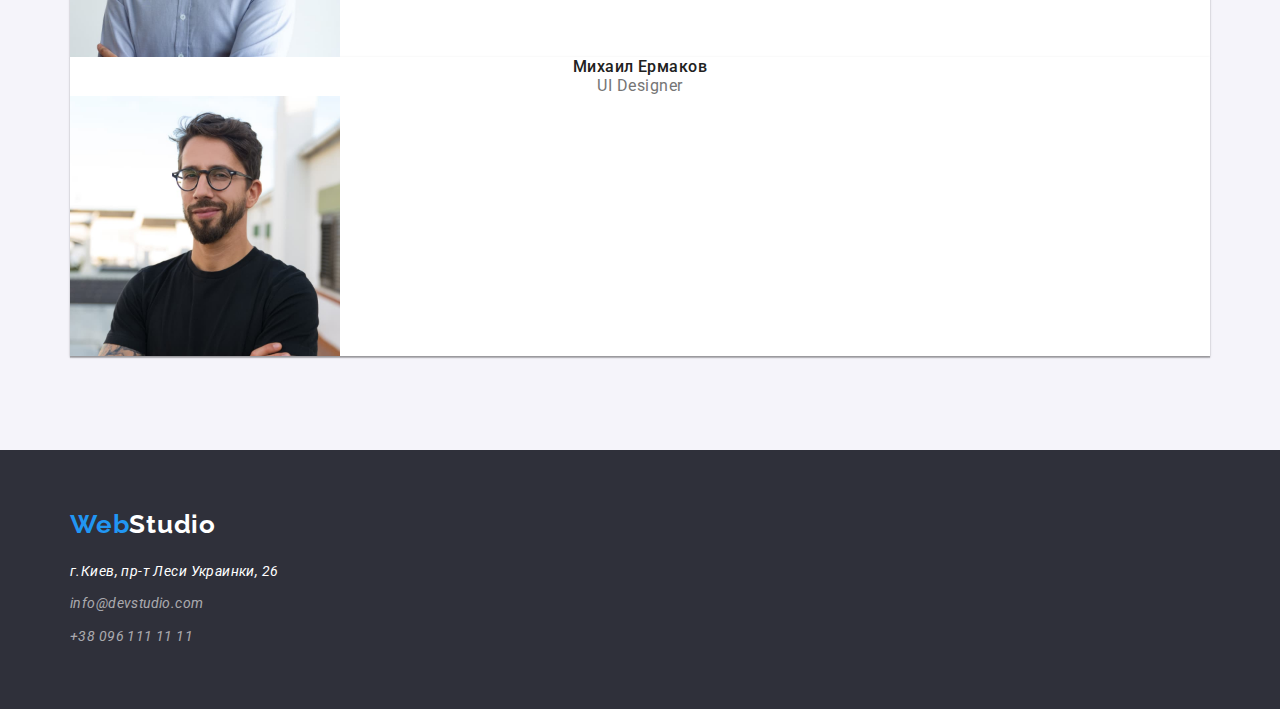
==== commit f9985606: "fix" ====
--- a/index.html
+++ b/index.html
@@ -107,22 +107,22 @@
           <li class="team-item">
             <h3 class="team-title">Игорь Демьяненко</h3>
             <p class="team-profession">Product Designer</p>
-            <a href=""><img src="./images/studio/img.jpg" alt="Frontend Developer" width="270" height="260"></a>
+            <img src="./images/studio/img.jpg" alt="Frontend Developer" width="270" height="260">
           </li>
           <li class="team-item">
             <h3 class="team-title">Ольга Репина</h3>
             <p class="team-profession">Frontend Developer</p>
-            <a href=""><img src="./images/studio/img2.jpg" alt="Frontend Developer" width="270" height="260"></a>
+            <img src="./images/studio/img2.jpg" alt="Frontend Developer" width="270" height="260">
           </li>
           <li class="team-item">
             <h3 class="team-title">Николай Тарасов</h3>
             <p class="team-profession">Marketing</p>
-            <a href=""><img src="./images/studio/img3.jpg" alt="Marketing" width="270" height="260"></a>
+            <img src="./images/studio/img3.jpg" alt="Marketing" width="270" height="260">
           </li>
           <li class="team-item">
             <h3 class="team-title">Михаил Ермаков</h3>
             <p class="team-profession">UI Designer</p>
-            <a href=""><img src="./images/studio/img4.jpg" alt="UI Designe" width="270" height="260"></a>
+            <img src="./images/studio/img4.jpg" alt="UI Designe" width="270" height="260">
           </li>
         </ul>
 
--- a/css/styles.css
+++ b/css/styles.css
@@ -61,8 +61,8 @@
 
 img {
   display: block;
-  min-width: 100%;
-  height: auto;
+  /* min-width: 100%;
+  height: auto; */
 }
 
 /* ---------------visually-hidden ------ */
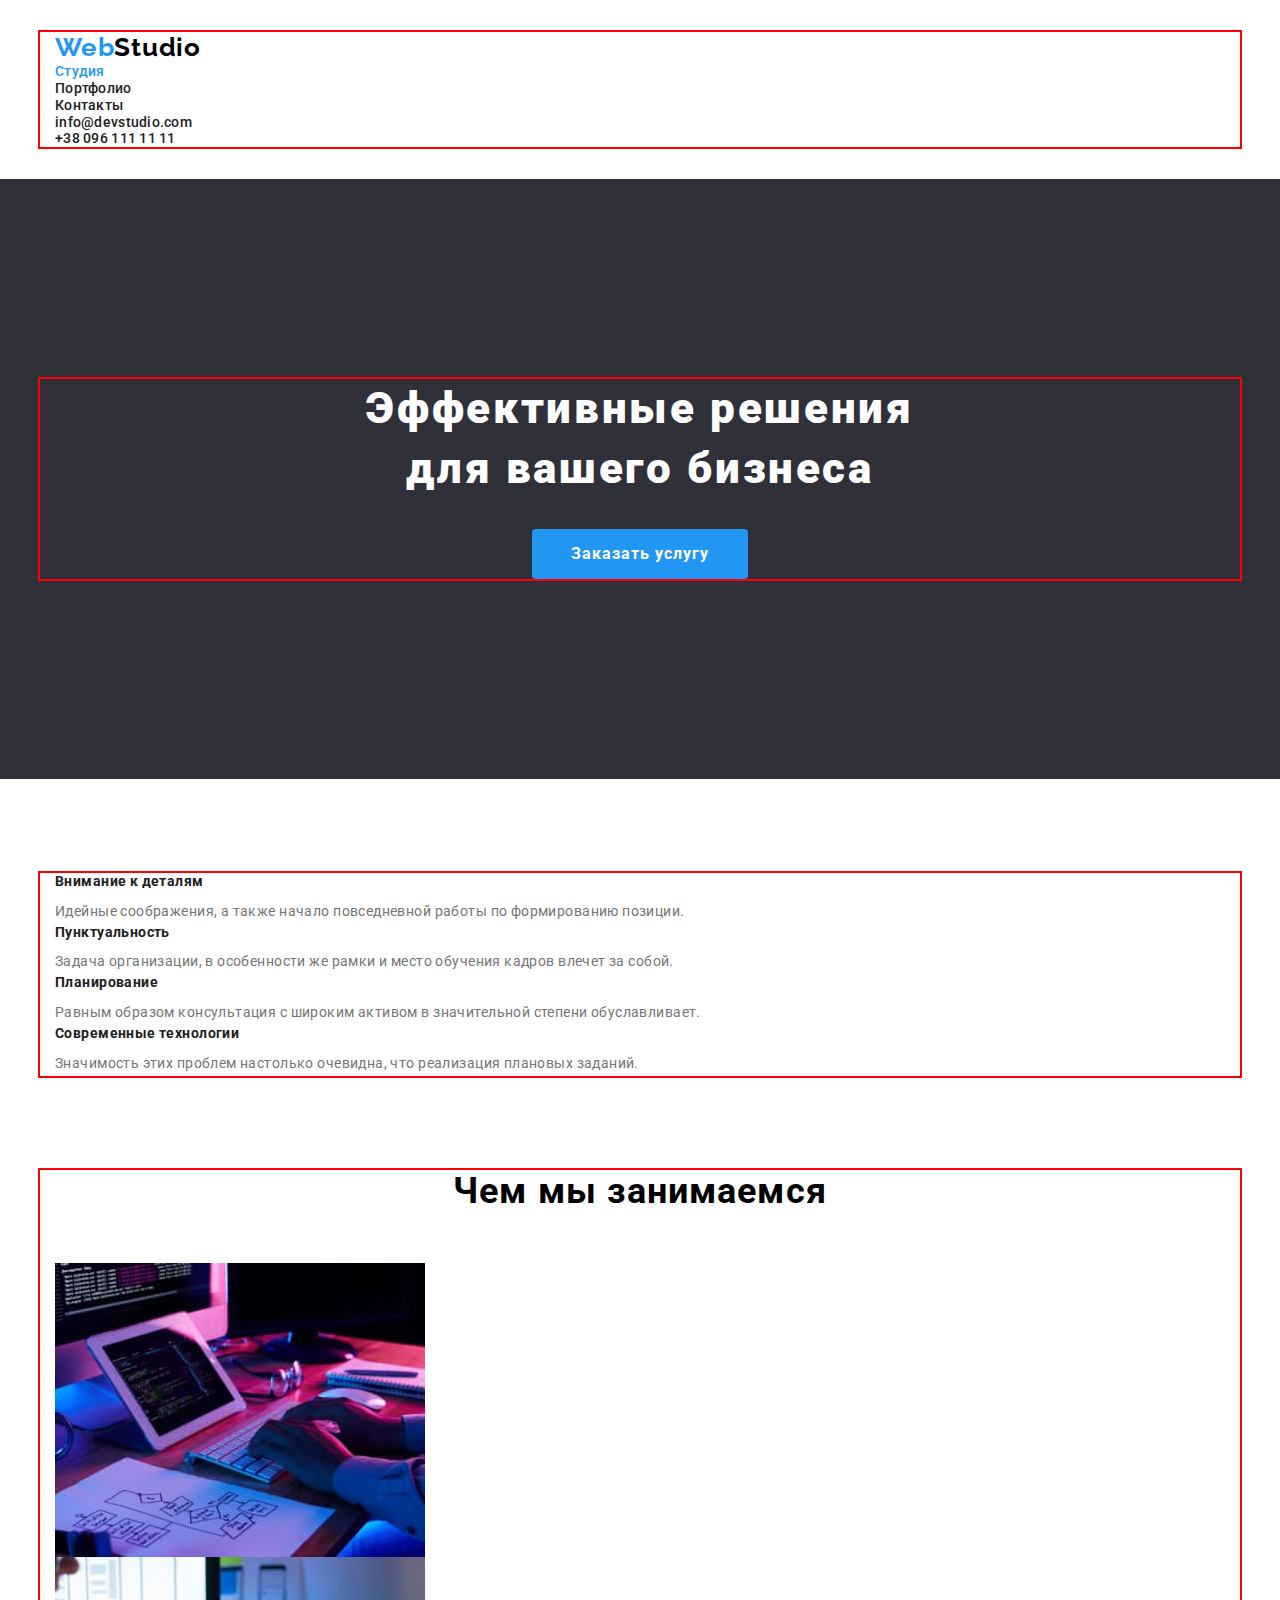
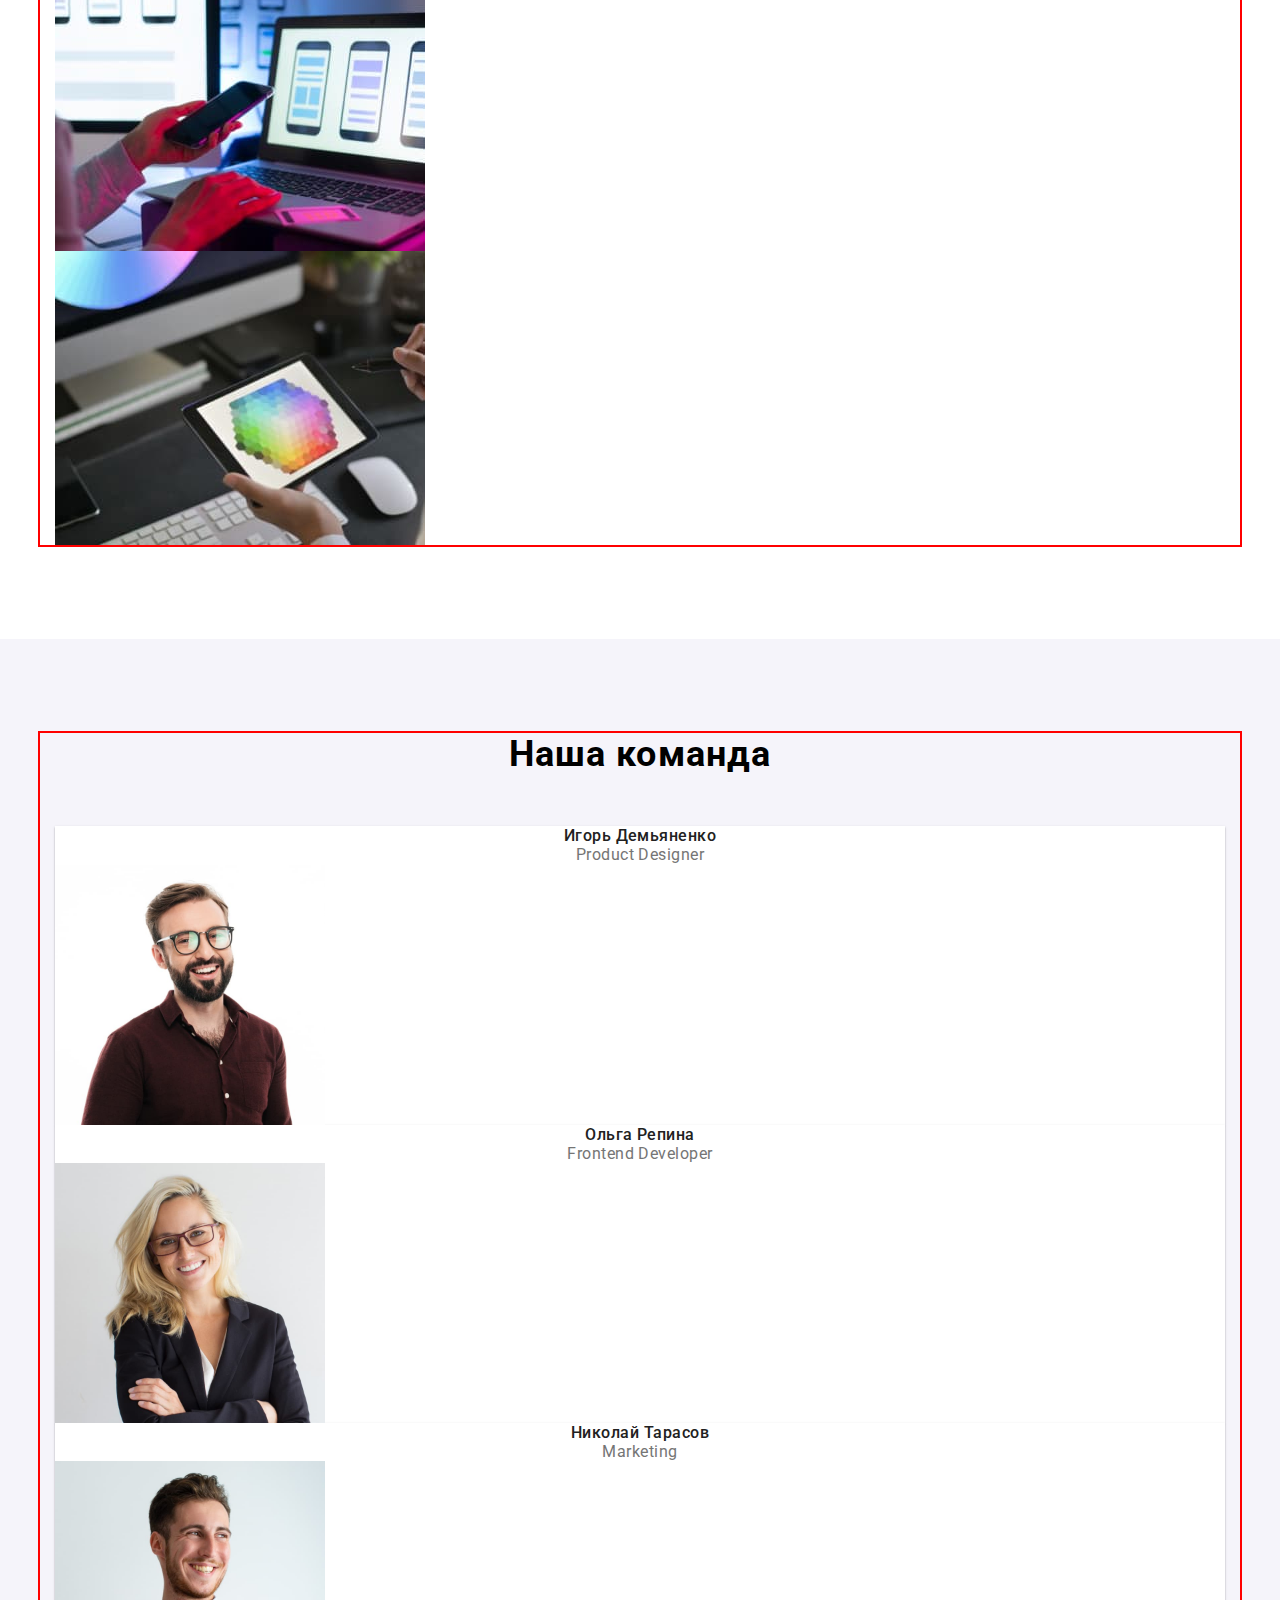
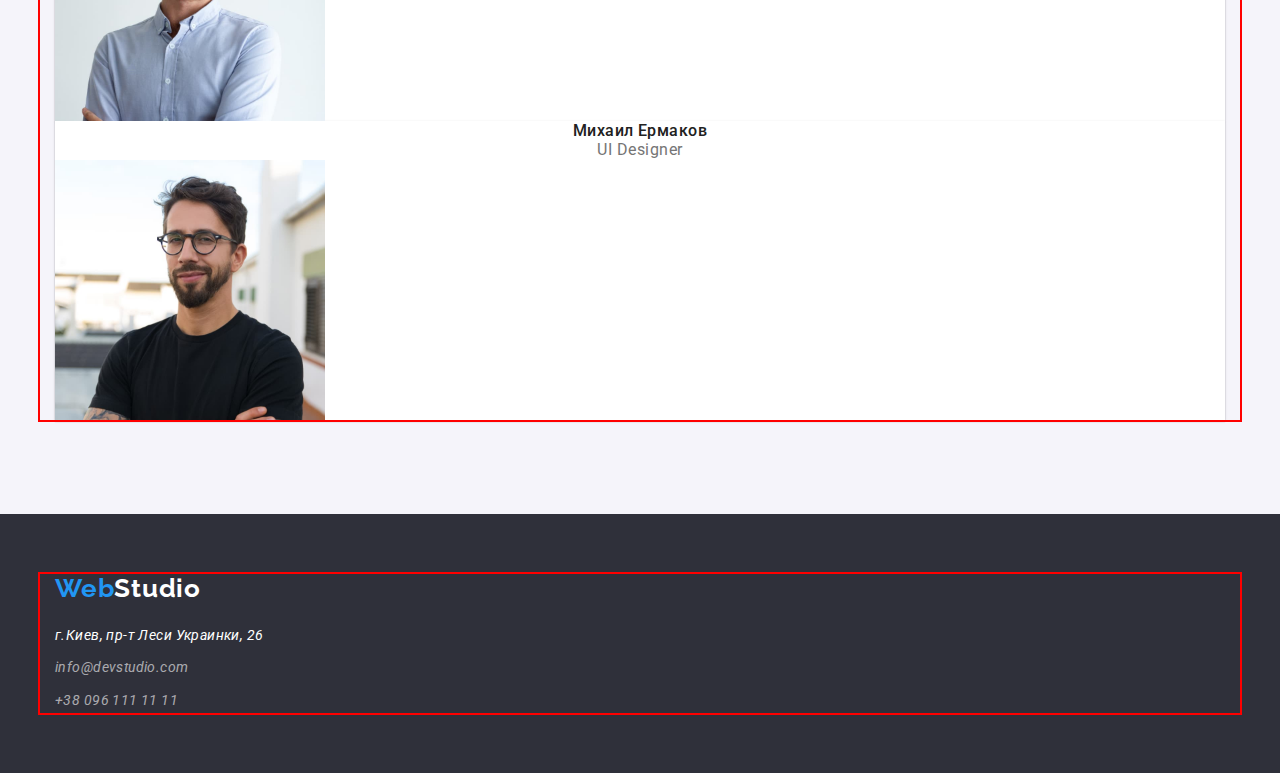
==== commit bcae211a: "fix" ====
--- a/index.html
+++ b/index.html
@@ -16,7 +16,8 @@
 <body>
   <!-- header -->
   <header class="head">
-    <div class=" head-container container">
+
+    <div class="container">
 
       <nav class="nav ">
         <a class="logo" href="./index.html"><span class="logo-blue">Web</span>Studio</a>
@@ -39,21 +40,28 @@
       </ul>
 
     </div>
+
   </header>
 
   <!-- main -->
   <main>
+
     <!-- hero -->
+
     <section class="hero">
-      <div class="hero-container container">
+
+      <div class="container">
         <h1 class="hero-title">Эффективные решения <br> для вашего бизнеса</h1>
         <button class="hero-btn button primary" type="button">Заказать услугу</button>
       </div>
+
     </section>
 
     <!-- quality -->
-    <section class="quality">
+    <section class="quality section">
+
       <div class="container">
+
         <!--h2 скрыт  на стилизации-->
         <h2 class="visually-hidden">Качества компании</h2>
 
@@ -82,8 +90,8 @@
     </section>
 
     <!-- What are we doing  specialty -->
-    <section class="specialty ">
-      <div class="specialty-container container">
+    <section class="specialty section ">
+      <div class="container">
 
         <h2 class="specialty-title section-title">Чем мы занимаемся</h2>
 
@@ -98,8 +106,8 @@
     </section>
 
     <!-- our team -->
-    <section class="team sectio ">
-      <div class="team-container container">
+    <section class="team section">
+      <div class="container">
 
         <h2 class="section-title">Наша команда</h2>
 
@@ -132,7 +140,7 @@
 
   <!--footter-->
   <footer class="footer">
-    <div class="footer-container container">
+    <div class="container">
 
       <a class="logo footer-logo" href="./index.html"><span class="logo-blue">Web</span>Studio</a>
 
--- a/css/styles.css
+++ b/css/styles.css
@@ -105,27 +105,41 @@
   color: var(--accent-color);
 }
 
+/* -------section, container-----------*/
+
+.section {
+  padding-top: 94px;
+  padding-bottom: 94px;
+}
+
+.section-title {
+  margin-bottom: 50px;
+  /* font-weight: 700; */
+  font-size: 36px;
+  letter-spacing: 0.03em;
+  line-height: 1.2;
+  text-align: center;
+
+  color: var(--primary-black-color);
+}
+
 .container {
   margin-right: auto;
   margin-left: auto;
-  width: 1170px;
+  width: 1200px;
   padding-right: 15px;
   padding-left: 15px;
-  padding-top: 94px;
-  padding-bottom: 94px;
+  outline: 2px solid red;
 }
 
 /*  ---------------- header -----------------  */
 .head {
+  padding-top: 32px;
+  padding-bottom: 32px;
   font-weight: 500;
   font-size: 14px;
   line-height: 1.2;
   letter-spacing: 0.02em;
-}
-
-.head-container {
-  padding-top: 0;
-  padding-bottom: 0;
 }
 
 .logo {
@@ -162,12 +176,10 @@
 
 /* --------------------hero ---------------------*/
 .hero {
-  background: var(--color-section-background);
-}
-
-.hero-container {
   padding-top: 200px;
   padding-bottom: 200px;
+  background: var(--color-section-background);
+  text-align: center;
 }
 
 .hero-title {
@@ -177,25 +189,11 @@
   font-size: 44px;
   line-height: 1.36;
   letter-spacing: 0.06em;
-  text-align: center;
-
   color: var(--primary-whait-color);
 }
 
 .hero-btn {
   min-width: 216px;
-}
-
-/* ------------------------section ----------------------*/
-.section-title {
-  margin-bottom: 50px;
-  /* font-weight: 700; */
-  font-size: 36px;
-  letter-spacing: 0.03em;
-  line-height: 1.2;
-  text-align: center;
-
-  color: var(--primary-black-color);
 }
 
 /* --------------------------quality---------------- */
@@ -218,7 +216,7 @@
 
 /* ----------------------What are we doing specialty --------*/
 
-.specialty-container {
+.specialty {
   padding-top: 0;
 }
 
@@ -252,12 +250,9 @@
 
 /* -------------------------footer -------------------*/
 .footer {
-  background: var(--color-section-background);
-}
-
-.footer-container {
   padding-top: 60px;
   padding-bottom: 60px;
+  background: var(--color-section-background);
 }
 
 .footer-logo {
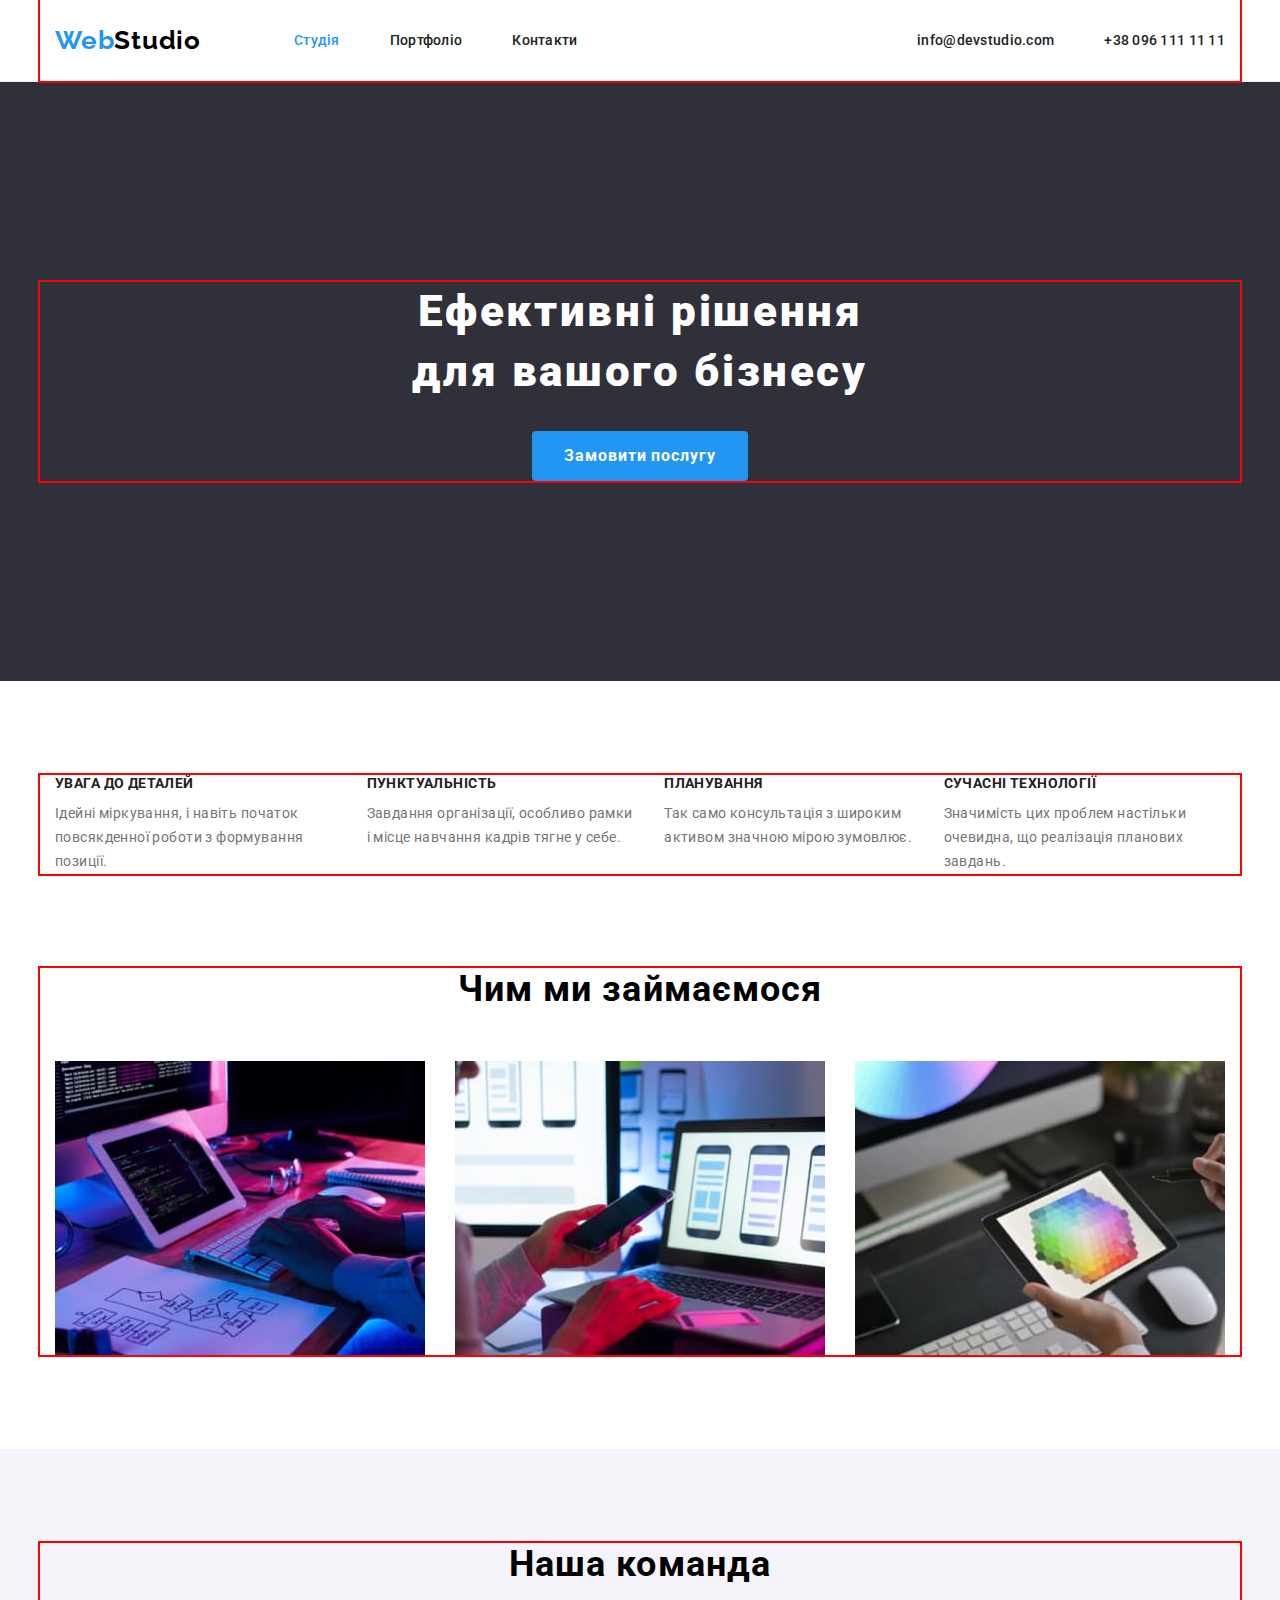
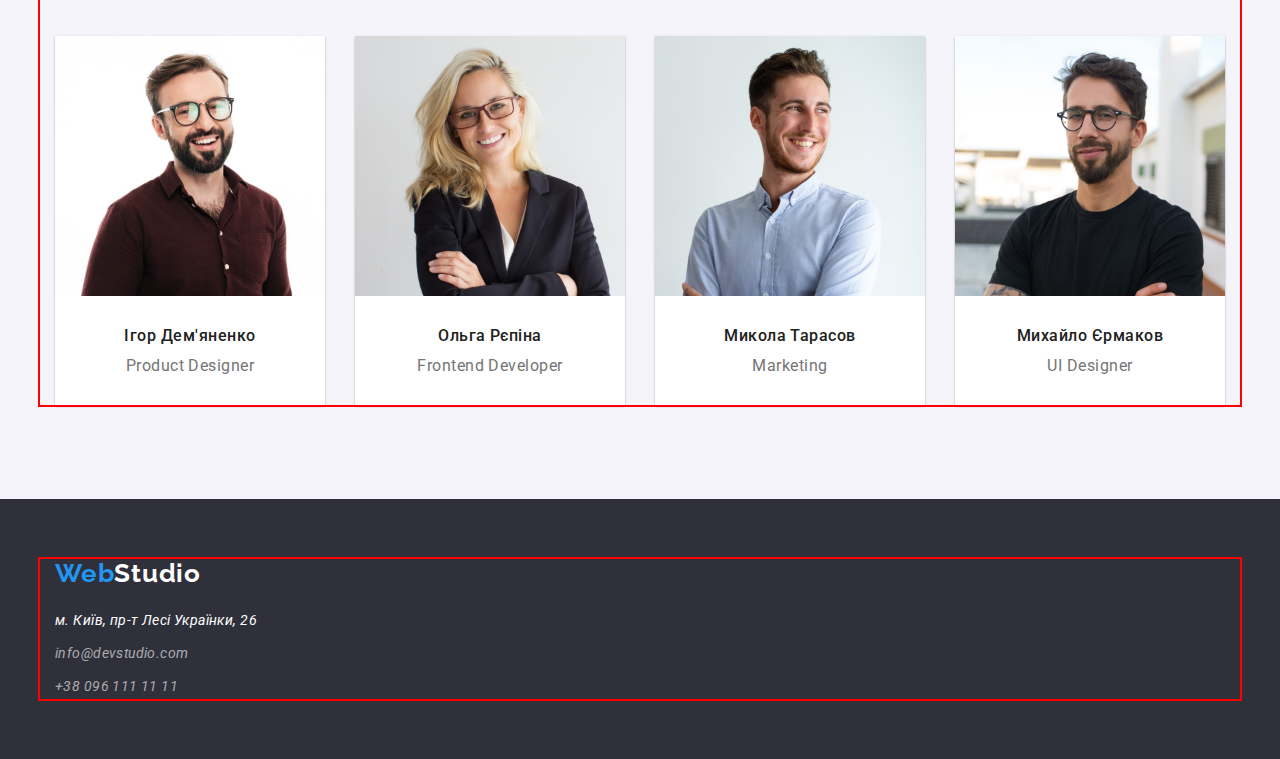
==== commit 70af64b2: "fix" ====
--- a/index.html
+++ b/index.html
@@ -8,7 +8,7 @@
   <link rel="preconnect" href="https://fonts.gstatic.com" crossorigin>
   <link href="https://fonts.googleapis.com/css2?family=Raleway:wght@700&family=Roboto:wght@400;500;700;900&display=swap"
     rel="stylesheet">
-  <title>hw-02</title>
+  <title>hw3</title>
   <link rel="stylesheet" href="https://cdnjs.cloudflare.com/ajax/libs/modern-normalize/2.0.0/modern-normalize.min.css">
   <link rel="stylesheet" href="./css/styles.css">
 </head>
@@ -17,20 +17,19 @@
   <!-- header -->
   <header class="head">
 
-    <div class="container">
+    <div class="head-container container">
 
-      <nav class="nav ">
-        <a class="logo" href="./index.html"><span class="logo-blue">Web</span>Studio</a>
+      <a class="logo" href="./index.html"><span class="logo-blue">Web</span>Studio</a>
 
+      <nav class="head-nav ">
         <ul class="nav-sait">
-          <li><a class="sait-link current" href="./index.html">Студия</a></li>
-          <li><a class="sait-link" href="./portfolio.html">Портфолио</a></li>
-          <li><a class="sait-link" href="#contact">Контакты</a></li>
+          <li><a class="sait-link current" href="./index.html">Студія</a></li>
+          <li><a class="sait-link" href="./portfolio.html">Портфоліо</a></li>
+          <li><a class="sait-link" href="#contact">Контакти</a></li>
         </ul>
-
       </nav>
 
-      <ul class="nav-contact">
+      <ul class="head-contact">
         <li>
           <a class="contact-link" href="mailto:info@devstudio.com">info@devstudio.com</a>
         </li>
@@ -51,8 +50,8 @@
     <section class="hero">
 
       <div class="container">
-        <h1 class="hero-title">Эффективные решения <br> для вашего бизнеса</h1>
-        <button class="hero-btn button primary" type="button">Заказать услугу</button>
+        <h1 class="hero-title">Ефективні рішення <br> для вашого бізнесу</h1>
+        <button class="hero-btn button primary" type="button">Замовити послугу</button>
       </div>
 
     </section>
@@ -60,29 +59,30 @@
     <!-- quality -->
     <section class="quality section">
 
-      <div class="container">
+      <div class="quality-container container">
 
         <!--h2 скрыт  на стилизации-->
-        <h2 class="visually-hidden">Качества компании</h2>
+        <h2 class="visually-hidden">Качества компаніі</h2>
 
         <ul class="quality-list">
           <li>
-            <h3 class="quality-title">Внимание к деталям</h3>
-            <p class="quality-text">Идейные соображения, а также начало повседневной работы по формированию позиции.</p>
+            <h3 class="quality-title">УВАГА ДО ДЕТАЛЕЙ</h3>
+            <p class="quality-text">Ідейні міркування, і навіть початок повсякденної роботи з формування позиції.</p>
           </li>
           <li>
-            <h3 class="quality-title">Пунктуальность</h3>
-            <p class="quality-text">Задача организации, в особенности же рамки и место обучения кадров влечет за собой.
+            <h3 class="quality-title">ПУНКТУАЛЬНІСТЬ</h3>
+            <p class="quality-text">Завдання організації, особливо рамки і місце навчання кадрів тягне у себе.
             </p>
           </li>
           <li>
-            <h3 class="quality-title">Планирование</h3>
-            <p class="quality-text">Равным образом консультация с широким активом в значительной степени обуславливает.
+            <h3 class="quality-title">ПЛАНУВАННЯ</h3>
+            <p class="quality-text">Так само консультація з широким активом значною мірою зумовлює.
             </p>
           </li>
           <li>
-            <h3 class="quality-title">Современные технологии</h3>
-            <p class="quality-text">Значимость этих проблем настолько очевидна, что реализация плановых заданий.</p>
+            <h3 class="quality-title">СУЧАСНІ ТЕХНОЛОГІЇ</h3>
+            <p class="quality-text">Значимість цих проблем настільки очевидна, що реалізація планових завдань.
+            </p>
           </li>
         </ul>
 
@@ -93,13 +93,13 @@
     <section class="specialty section ">
       <div class="container">
 
-        <h2 class="specialty-title section-title">Чем мы занимаемся</h2>
+        <h2 class="specialty-title section-title">Чим ми займаємося</h2>
 
-        <ul>
-          <li><img src="./images/studio/box1.jpg" alt="Десктопные приложения" width="370" height="294">
+        <ul class="specialty-list">
+          <li><img src="./images/studio/box1.jpg" alt="Десктопні програми" width="370" height="294">
           </li>
-          <li><img src="./images/studio/box2.jpg" alt="Мобильные приложения" width="370" height="294"></li>
-          <li><img src="./images/studio/box3.jpg" alt="Дизайнерские решения" width="370" height="294"></li>
+          <li><img src="./images/studio/box2.jpg" alt="Мобильні програми" width="370" height="294"></li>
+          <li><img src="./images/studio/box3.jpg" alt="Дизайнерскі рішення" width="370" height="294"></li>
         </ul>
 
       </div>
@@ -113,24 +113,24 @@
 
         <ul class="team-list">
           <li class="team-item">
-            <h3 class="team-title">Игорь Демьяненко</h3>
+            <img class="team-img" src="./images/studio/img.jpg" alt="Frontend Developer" width="270" height="260">
+            <h3 class="team-title">Ігор Дем'яненко</h3>
             <p class="team-profession">Product Designer</p>
-            <img src="./images/studio/img.jpg" alt="Frontend Developer" width="270" height="260">
           </li>
           <li class="team-item">
-            <h3 class="team-title">Ольга Репина</h3>
+            <img class="team-img" src="./images/studio/img2.jpg" alt="Frontend Developer" width="270" height="260">
+            <h3 class="team-title">Ольга Рєпіна</h3>
             <p class="team-profession">Frontend Developer</p>
-            <img src="./images/studio/img2.jpg" alt="Frontend Developer" width="270" height="260">
           </li>
           <li class="team-item">
-            <h3 class="team-title">Николай Тарасов</h3>
+            <img class="team-img" src="./images/studio/img3.jpg" alt="Marketing" width="270" height="260">
+            <h3 class="team-title">Микола Тарасов</h3>
             <p class="team-profession">Marketing</p>
-            <img src="./images/studio/img3.jpg" alt="Marketing" width="270" height="260">
           </li>
           <li class="team-item">
-            <h3 class="team-title">Михаил Ермаков</h3>
+            <img class="team-img" src="./images/studio/img4.jpg" alt="UI Designe" width="270" height="260">
+            <h3 class="team-title">Михайло Єрмаков</h3>
             <p class="team-profession">UI Designer</p>
-            <img src="./images/studio/img4.jpg" alt="UI Designe" width="270" height="260">
           </li>
         </ul>
 
@@ -152,7 +152,7 @@
             <a class="address-map address-hover"
               href="https://www.google.com/maps/place/GREEN+HOUSE/@48.90028,23.3077456,17z/data=!4m9!3m8!1s0x473989dc6a29fd1f:0xf99ad398de3efd34!5m2!4m1!1i2!8m2!3d48.8999723!4d23.3089486!16s%2Fg%2F11qqn3vghm?entry=ttu"
               target="_blank" rel="noopener noreferrer nofollow">
-              г.Киев, пр-т Леси Украинки, 26
+              м. Київ, пр-т Лесі Українки, 26
             </a>
           </li>
           <li class="address-item">
--- a/css/styles.css
+++ b/css/styles.css
@@ -7,6 +7,7 @@
   --color-with-transparency: rgba(255, 255, 255, 0.6);
   --color-section-background: #2f303a;
   --color-section-background2: #f5f4fa;
+  --color-liane-card: #eeeeee;
 }
 
 /* color: #2196f3; */
@@ -53,7 +54,7 @@
 }
 
 a {
-  display: inline-block;
+  display: block;
   text-decoration: none;
   color: inherit;
   outline: 0px;
@@ -61,8 +62,8 @@
 
 img {
   display: block;
-  /* min-width: 100%;
-  height: auto; */
+  min-width: 100%;
+  height: auto;
 }
 
 /* ---------------visually-hidden ------ */
@@ -134,12 +135,28 @@
 
 /*  ---------------- header -----------------  */
 .head {
-  padding-top: 32px;
-  padding-bottom: 32px;
   font-weight: 500;
   font-size: 14px;
   line-height: 1.2;
   letter-spacing: 0.02em;
+  border-bottom: 1px solid #ececec;
+}
+
+.head-container {
+  display: flex;
+  align-items: center;
+}
+
+.nav-sait {
+  display: flex;
+  column-gap: 50px;
+  margin-left: 93px;
+}
+
+.head-contact {
+  display: flex;
+  column-gap: 50px;
+  margin-left: auto;
 }
 
 .logo {
@@ -156,22 +173,24 @@
 }
 
 .sait-link {
+  padding-top: 32px;
+  padding-bottom: 32px;
   color: var(--title-text-color);
 }
 
 .sait-link:hover,
 .sait-link:focus,
+.sait-link.current {
+  color: var(--accent-color);
+}
+
+.contact-link {
+  color: var(--title-text-color);
+}
+
 .contact-link:hover,
 .contact-link:focus {
   color: var(--accent-color);
-}
-
-.sait-link.current {
-  color: var(--accent-color);
-}
-
-.contact-link {
-  color: var(--title-text-color);
 }
 
 /* --------------------hero ---------------------*/
@@ -197,6 +216,10 @@
 }
 
 /* --------------------------quality---------------- */
+.quality-list {
+  display: flex;
+  column-gap: 30px;
+}
 
 .quality-title {
   margin-bottom: 10px;
@@ -220,9 +243,19 @@
   padding-top: 0;
 }
 
+.specialty-list {
+  display: flex;
+  column-gap: 30px;
+}
+
 /* ---------------------our team---------- */
 .team {
   background: var(--color-section-background2);
+}
+
+.team-list {
+  display: flex;
+  gap: 30px;
 }
 
 .team-item {
@@ -231,7 +264,12 @@
     0 1px 3px 0 rgba(0, 0, 0, 0.12);
 }
 
+.team-img {
+  margin-bottom: 30px;
+}
+
 .team-title {
+  margin-bottom: 10px;
   font-weight: 500;
   font-size: 16px;
   line-height: 1.2;
@@ -241,6 +279,7 @@
 }
 
 .team-profession {
+  margin-bottom: 30px;
   /* font-weight: 400; */
   font-size: 16px;
   line-height: 1.2;
@@ -290,6 +329,16 @@
 
 /* ---------------portfolio filter------------------ */
 
+.filter-container {
+  padding-bottom: 50px;
+}
+
+.filter-list {
+  display: flex;
+  column-gap: 8px;
+  justify-content: center;
+}
+
 .filter-btn {
   padding: 6px 22px;
   min-width: 73px;
@@ -311,12 +360,21 @@
 
 /* --------------portfolio project--------- */
 
-.filter-container {
-  padding-bottom: 50px;
+.project-list {
+  display: flex;
+  flex-wrap: wrap;
+  gap: 30px;
 }
 
 .project-card {
-  border: 1px solid #eee;
+  flex-basis: calc((100% - 2*10)/3);
+}
+
+.card-info {
+  padding: 20px 24px;
+  border-right: 1px solid var(--color-liane-card);
+  border-bottom: 1px solid var(--color-liane-card);
+  border-left: 1px solid var(--color-liane-card);
 }
 
 .card-title {
@@ -326,7 +384,6 @@
   font-size: 18px;
   line-height: 2;
   letter-spacing: 0.06em;
-
   color: var(--title-text-color);
 }
 
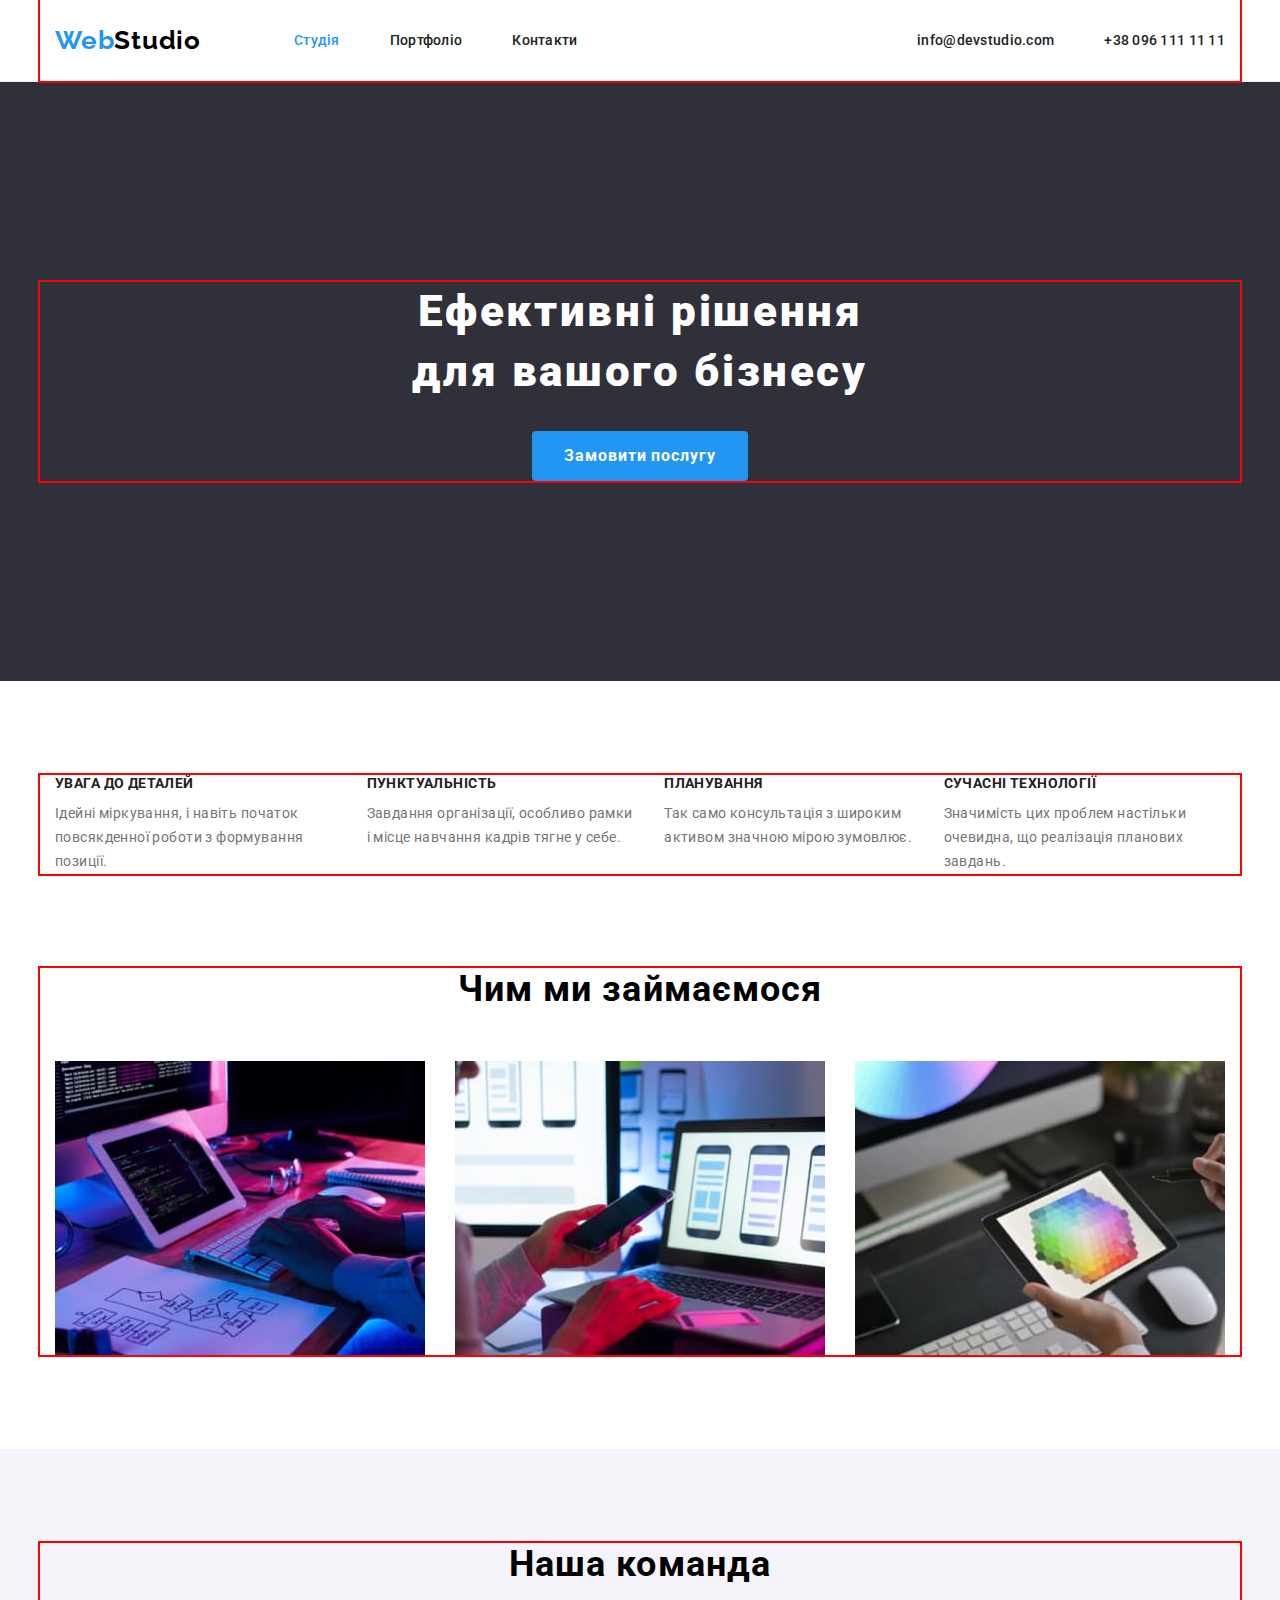
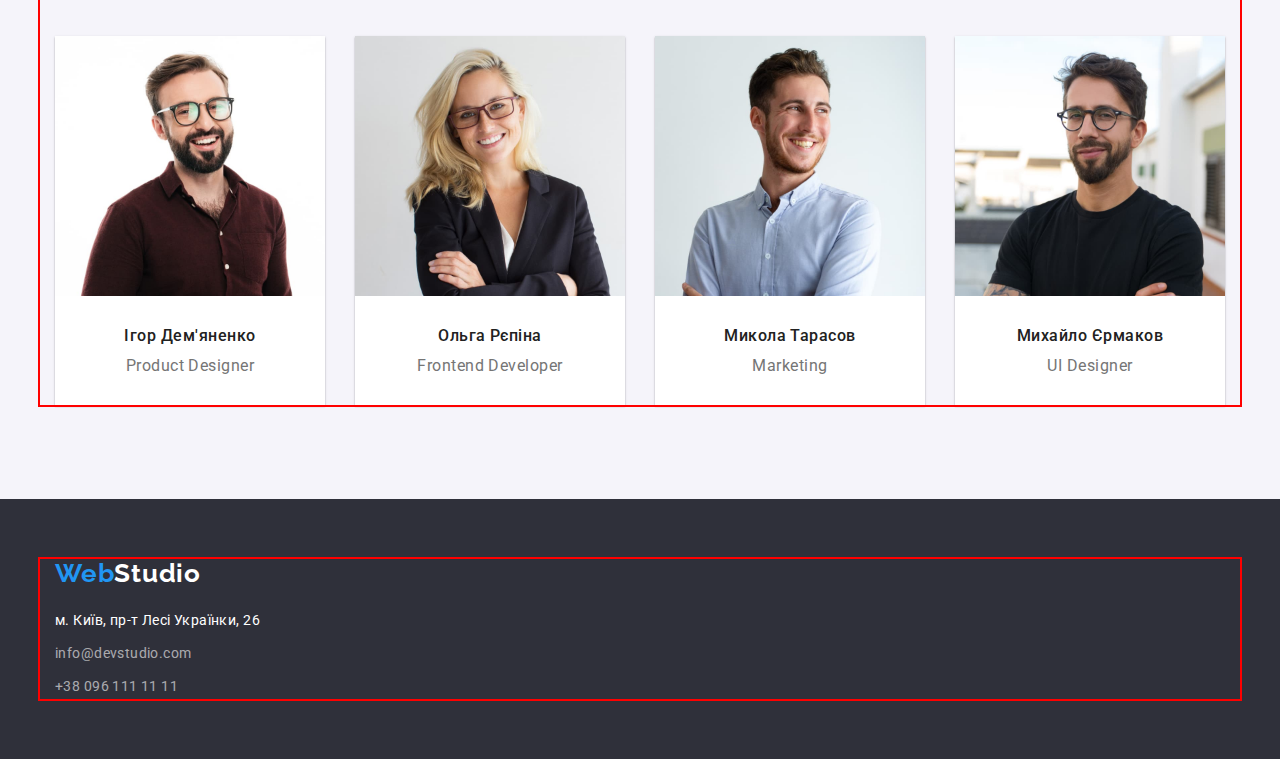
==== commit ca12ae9a: "fix" ====
--- a/index.html
+++ b/index.html
@@ -96,10 +96,12 @@
         <h2 class="specialty-title section-title">Чим ми займаємося</h2>
 
         <ul class="specialty-list">
-          <li><img src="./images/studio/box1.jpg" alt="Десктопні програми" width="370" height="294">
-          </li>
-          <li><img src="./images/studio/box2.jpg" alt="Мобильні програми" width="370" height="294"></li>
-          <li><img src="./images/studio/box3.jpg" alt="Дизайнерскі рішення" width="370" height="294"></li>
+          <li class="specialty-item"><img src="./images/studio/box1.jpg" alt="Десктопні програми" width="370"
+              height="294"></li>
+          <li class="specialty-item"><img src="./images/studio/box2.jpg" alt="Мобільні програми" width="370"
+              height="294"></li>
+          <li class="specialty-item"><img src="./images/studio/box3.jpg" alt="Дизайнерскі рішення" width="370"
+              height="294"></li>
         </ul>
 
       </div>
--- a/css/styles.css
+++ b/css/styles.css
@@ -54,7 +54,7 @@
 }
 
 a {
-  display: block;
+  display: inline-block;
   text-decoration: none;
   color: inherit;
   outline: 0px;
@@ -64,6 +64,10 @@
   display: block;
   min-width: 100%;
   height: auto;
+}
+
+address {
+  font-style: normal;
 }
 
 /* ---------------visually-hidden ------ */
@@ -248,6 +252,10 @@
   column-gap: 30px;
 }
 
+.specialty-item {
+  flex-basis: calc((100% - 2*30)/3);
+}
+
 /* ---------------------our team---------- */
 .team {
   background: var(--color-section-background2);
@@ -259,6 +267,8 @@
 }
 
 .team-item {
+  flex-basis: calc((100% - 3*30)/4);
+
   background: var(--primary-whait-color);
   box-shadow: 0 2px 1px 0 rgba(0, 0, 0, 0.2), 0 1px 1px 0 rgba(0, 0, 0, 0.14),
     0 1px 3px 0 rgba(0, 0, 0, 0.12);
@@ -367,7 +377,7 @@
 }
 
 .project-card {
-  flex-basis: calc((100% - 2*10)/3);
+  flex-basis: calc((100% - 2*30)/3);
 }
 
 .card-info {
